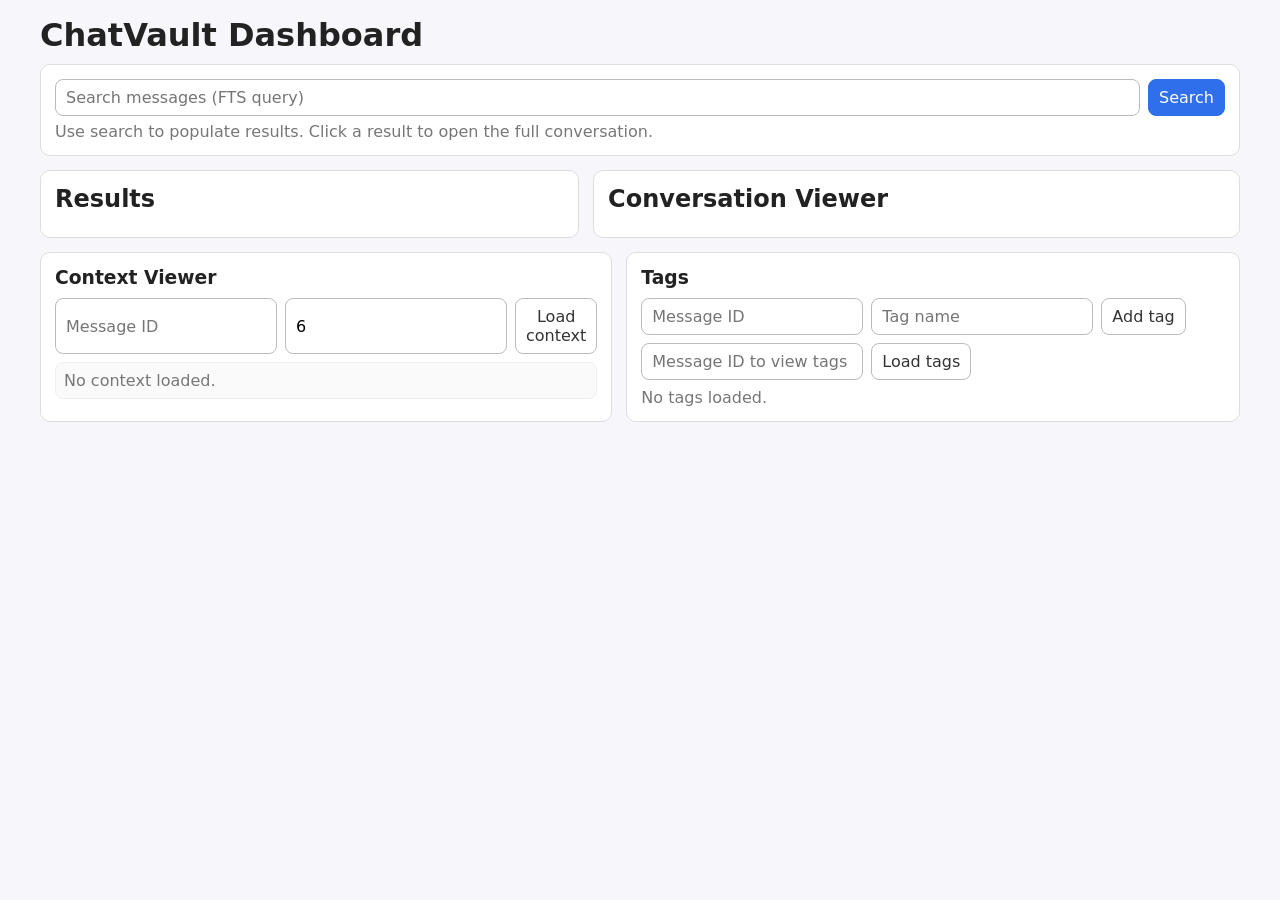
==== templates/index.html @ cbbc04cb "Build minimal FastAPI dashboard with search, viewer, context, and tags" ====
<!doctype html>
<html lang="en">
<head>
  <meta charset="utf-8" />
  <meta name="viewport" content="width=device-width, initial-scale=1" />
  <title>ChatVault Dashboard</title>
  <style>
    :root { font-family: Inter, system-ui, Arial, sans-serif; }
    body { margin: 0; background: #f7f7fb; color: #222; }
    .wrap { max-width: 1200px; margin: 0 auto; padding: 16px; }
    .card { background: white; border: 1px solid #ddd; border-radius: 10px; padding: 14px; }
    .grid { display: grid; grid-template-columns: 1fr 1.2fr; gap: 14px; }
    .search-row { display: flex; gap: 8px; }
    input, button { font: inherit; padding: 8px 10px; border-radius: 8px; border: 1px solid #bbb; }
    button { background: #2f6feb; color: #fff; border-color: #2f6feb; cursor: pointer; }
    button.secondary { background: #fff; color: #333; border-color: #bbb; }
    ul { list-style: none; padding: 0; margin: 10px 0 0; }
    li { border: 1px solid #ececec; border-radius: 8px; padding: 10px; margin-bottom: 8px; }
    .meta { color: #666; font-size: 12px; }
    .msg { margin-top: 6px; white-space: pre-wrap; }
    .row { display: flex; justify-content: space-between; gap: 10px; align-items: center; }
    .pill { display: inline-block; padding: 2px 8px; border: 1px solid #ccc; border-radius: 999px; font-size: 12px; margin-right: 5px; }
    .muted { color: #777; }
    h1, h2, h3 { margin: 0 0 10px; }
    .context-box { max-height: 280px; overflow: auto; border: 1px solid #eee; border-radius: 8px; padding: 8px; background: #fafafa; }
    .target { background: #fff4cb; }
    @media (max-width: 900px) { .grid { grid-template-columns: 1fr; } }
  </style>
</head>
<body>
  <div class="wrap">
    <h1>ChatVault Dashboard</h1>
    <div class="card" style="margin-bottom:14px;">
      <div class="search-row">
        <input id="q" style="flex:1" placeholder="Search messages (FTS query)" />
        <button id="searchBtn">Search</button>
      </div>
      <div class="muted" style="margin-top:6px;">Use search to populate results. Click a result to open the full conversation.</div>
    </div>

    <div class="grid">
      <div class="card">
        <h2>Results</h2>
        <ul id="results"></ul>
      </div>

      <div class="card">
        <h2 id="convTitle">Conversation Viewer</h2>
        <div id="convMeta" class="meta"></div>
        <ul id="messages"></ul>
      </div>
    </div>

    <div class="grid" style="margin-top:14px;">
      <div class="card">
        <h3>Context Viewer</h3>
        <div class="search-row" style="margin-bottom:8px;">
          <input id="contextMessageId" placeholder="Message ID" />
          <input id="contextWindow" placeholder="Window" value="6" />
          <button id="loadContextBtn" class="secondary">Load context</button>
        </div>
        <div id="context" class="context-box muted">No context loaded.</div>
      </div>

      <div class="card">
        <h3>Tags</h3>
        <div class="search-row" style="margin-bottom:8px;">
          <input id="tagMessageId" placeholder="Message ID" />
          <input id="tagName" placeholder="Tag name" />
          <button id="addTagBtn" class="secondary">Add tag</button>
        </div>
        <div class="search-row" style="margin-bottom:8px;">
          <input id="tagListMessageId" placeholder="Message ID to view tags" />
          <button id="loadTagsBtn" class="secondary">Load tags</button>
        </div>
        <div id="tagOut" class="muted">No tags loaded.</div>
      </div>
    </div>
  </div>

<script>
const els = {
  q: document.getElementById('q'),
  searchBtn: document.getElementById('searchBtn'),
  results: document.getElementById('results'),
  convTitle: document.getElementById('convTitle'),
  convMeta: document.getElementById('convMeta'),
  messages: document.getElementById('messages'),
  contextMessageId: document.getElementById('contextMessageId'),
  contextWindow: document.getElementById('contextWindow'),
  loadContextBtn: document.getElementById('loadContextBtn'),
  context: document.getElementById('context'),
  tagMessageId: document.getElementById('tagMessageId'),
  tagName: document.getElementById('tagName'),
  addTagBtn: document.getElementById('addTagBtn'),
  tagListMessageId: document.getElementById('tagListMessageId'),
  loadTagsBtn: document.getElementById('loadTagsBtn'),
  tagOut: document.getElementById('tagOut'),
};

async function jget(url) {
  const r = await fetch(url);
  if (!r.ok) throw new Error(await r.text());
  return r.json();
}

async function jpost(url, body) {
  const r = await fetch(url, { method: 'POST', headers: {'content-type':'application/json'}, body: JSON.stringify(body) });
  if (!r.ok) throw new Error(await r.text());
  return r.json();
}

function messageLi(m) {
  const li = document.createElement('li');
  li.innerHTML = `<div class="row"><strong>#${m.id} ${m.role}</strong><button class="secondary" data-mid="${m.id}">Context</button></div>
                  <div class="meta">${m.created_at || ''}</div>
                  <div class="msg"></div>`;
  li.querySelector('.msg').textContent = m.content;
  li.querySelector('button').addEventListener('click', () => {
    els.contextMessageId.value = m.id;
    loadContext();
  });
  return li;
}

async function search() {
  const q = els.q.value.trim();
  els.results.innerHTML = '';
  if (!q) return;
  const rows = await jget(`/api/search?q=${encodeURIComponent(q)}`);
  if (!rows.length) {
    els.results.innerHTML = '<li class="muted">No results.</li>';
    return;
  }
  for (const r of rows) {
    const li = document.createElement('li');
    li.innerHTML = `<div class="row"><strong>#${r.message_id}</strong><button class="secondary">Open conversation ${r.conversation_id}</button></div>
                    <div class="meta">${r.role} · ${r.conversation_title || '(untitled)'}</div>
                    <div class="msg"></div>`;
    li.querySelector('.msg').textContent = r.snippet || '';
    li.querySelector('button').addEventListener('click', () => loadConversation(r.conversation_id));
    els.results.appendChild(li);
  }
}

async function loadConversation(conversationId) {
  const data = await jget(`/api/conversations/${conversationId}`);
  els.convTitle.textContent = `Conversation Viewer — #${data.id} ${data.title || '(untitled)'}`;
  els.convMeta.textContent = `provider=${data.provider} · messages=${data.messages.length}`;
  els.messages.innerHTML = '';
  for (const m of data.messages) {
    els.messages.appendChild(messageLi(m));
  }
}

async function loadContext() {
  const mid = Number(els.contextMessageId.value || 0);
  const window = Number(els.contextWindow.value || 6);
  if (!mid) return;
  const data = await jget(`/api/messages/${mid}/context?window=${window}`);
  const box = document.createElement('div');
  for (const item of data.items) {
    const row = document.createElement('div');
    row.className = item.is_target ? 'target' : '';
    row.style.padding = '6px';
    row.style.borderRadius = '6px';
    row.style.marginBottom = '4px';
    row.innerHTML = `<div class="meta">#${item.id} ${item.role} · ${item.created_at || ''}</div><div class="msg"></div>`;
    row.querySelector('.msg').textContent = item.content;
    box.appendChild(row);
  }
  els.context.innerHTML = '';
  els.context.appendChild(box);
}

async function addTag() {
  const mid = Number(els.tagMessageId.value || 0);
  const tag = els.tagName.value.trim();
  if (!mid || !tag) return;
  const data = await jpost(`/api/messages/${mid}/tags`, { tag });
  els.tagOut.innerHTML = data.tags.map(t => `<span class="pill">${t}</span>`).join(' ');
}

async function loadTags() {
  const mid = Number(els.tagListMessageId.value || 0);
  if (!mid) return;
  const data = await jget(`/api/messages/${mid}/tags`);
  els.tagOut.innerHTML = data.tags.length ? data.tags.map(t => `<span class="pill">${t}</span>`).join(' ') : '<span class="muted">No tags</span>';
}

els.searchBtn.addEventListener('click', search);
els.q.addEventListener('keydown', (e) => { if (e.key === 'Enter') search(); });
els.loadContextBtn.addEventListener('click', loadContext);
els.addTagBtn.addEventListener('click', addTag);
els.loadTagsBtn.addEventListener('click', loadTags);
</script>
</body>
</html>
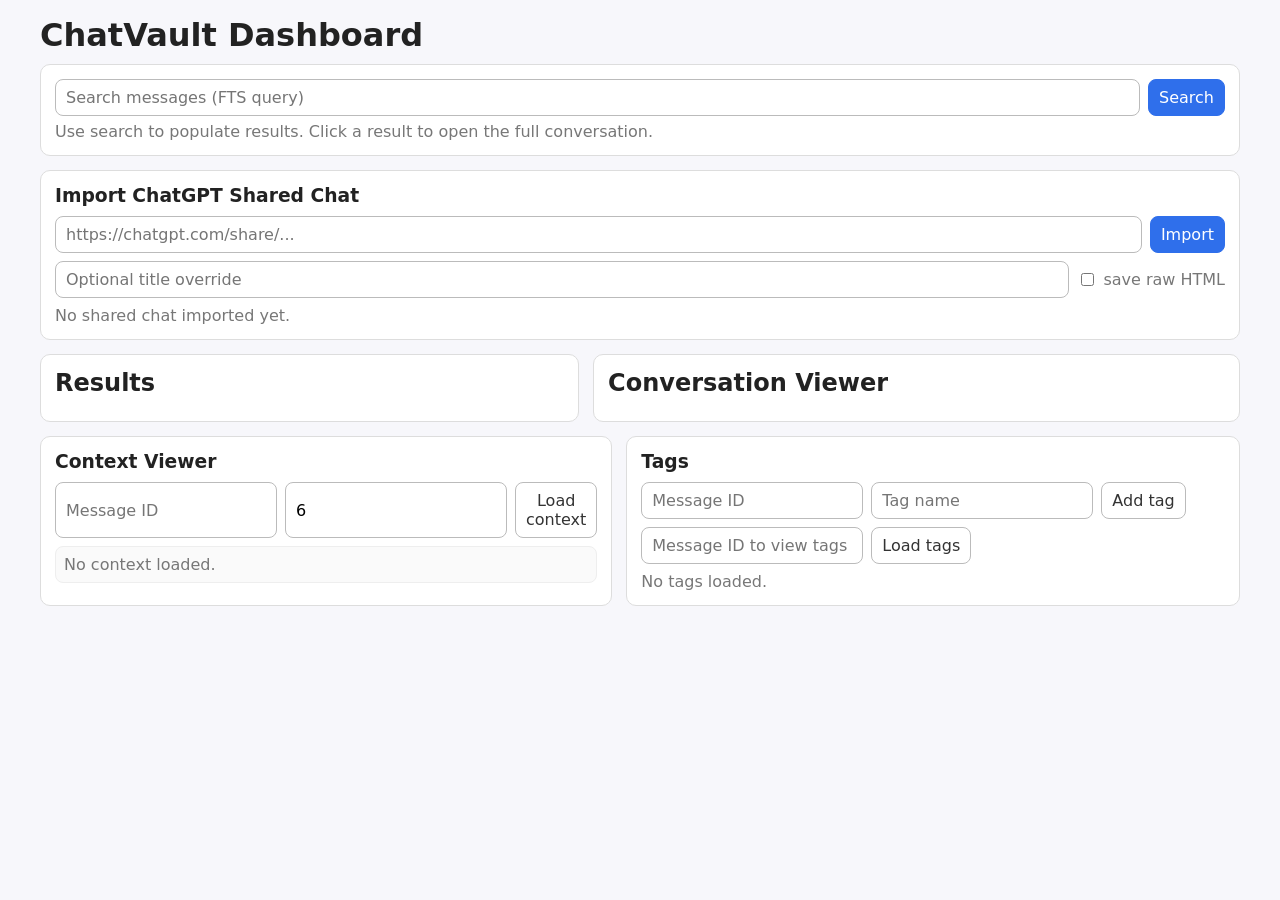
==== commit 42829a0e: "Add ChatGPT shared-link importer for CLI and dashboard" ====
--- a/templates/index.html
+++ b/templates/index.html
@@ -38,6 +38,19 @@
       <div class="muted" style="margin-top:6px;">Use search to populate results. Click a result to open the full conversation.</div>
     </div>
 
+    <div class="card" style="margin-bottom:14px;">
+      <h3>Import ChatGPT Shared Chat</h3>
+      <div class="search-row">
+        <input id="sharedUrl" style="flex:1" placeholder="https://chatgpt.com/share/..." />
+        <button id="importSharedBtn">Import</button>
+      </div>
+      <div class="search-row" style="margin-top:8px;">
+        <input id="sharedTitle" style="flex:1" placeholder="Optional title override" />
+        <label class="muted" style="display:flex;align-items:center;gap:6px;"><input id="sharedSaveHtml" type="checkbox" /> save raw HTML</label>
+      </div>
+      <div id="sharedImportOut" class="muted" style="margin-top:8px;">No shared chat imported yet.</div>
+    </div>
+
     <div class="grid">
       <div class="card">
         <h2>Results</h2>
@@ -81,6 +94,11 @@
 <script>
 const els = {
   q: document.getElementById('q'),
+  sharedUrl: document.getElementById('sharedUrl'),
+  sharedTitle: document.getElementById('sharedTitle'),
+  sharedSaveHtml: document.getElementById('sharedSaveHtml'),
+  importSharedBtn: document.getElementById('importSharedBtn'),
+  sharedImportOut: document.getElementById('sharedImportOut'),
   searchBtn: document.getElementById('searchBtn'),
   results: document.getElementById('results'),
   convTitle: document.getElementById('convTitle'),
@@ -188,11 +206,35 @@
   els.tagOut.innerHTML = data.tags.length ? data.tags.map(t => `<span class="pill">${t}</span>`).join(' ') : '<span class="muted">No tags</span>';
 }
 
+async function importSharedChat() {
+  const url = els.sharedUrl.value.trim();
+  if (!url) return;
+  const payload = {
+    url,
+    title: els.sharedTitle.value.trim() || null,
+    save_raw_html: Boolean(els.sharedSaveHtml.checked),
+  };
+  try {
+    const data = await jpost('/api/import/shared-chat', payload);
+    if (data.duplicate) {
+      els.sharedImportOut.innerHTML = `Already imported as conversation <strong>#${data.conversation_id}</strong>.`;
+      await loadConversation(data.conversation_id);
+      return;
+    }
+    els.sharedImportOut.innerHTML = `Imported conversation <strong>#${data.conversation_id}</strong> with ${data.messages} messages.`;
+    await loadConversation(data.conversation_id);
+  } catch (err) {
+    els.sharedImportOut.textContent = `Import failed: ${err.message}`;
+  }
+}
+
 els.searchBtn.addEventListener('click', search);
 els.q.addEventListener('keydown', (e) => { if (e.key === 'Enter') search(); });
 els.loadContextBtn.addEventListener('click', loadContext);
 els.addTagBtn.addEventListener('click', addTag);
 els.loadTagsBtn.addEventListener('click', loadTags);
+els.importSharedBtn.addEventListener('click', importSharedChat);
+els.sharedUrl.addEventListener('keydown', (e) => { if (e.key === 'Enter') importSharedChat(); });
 </script>
 </body>
 </html>
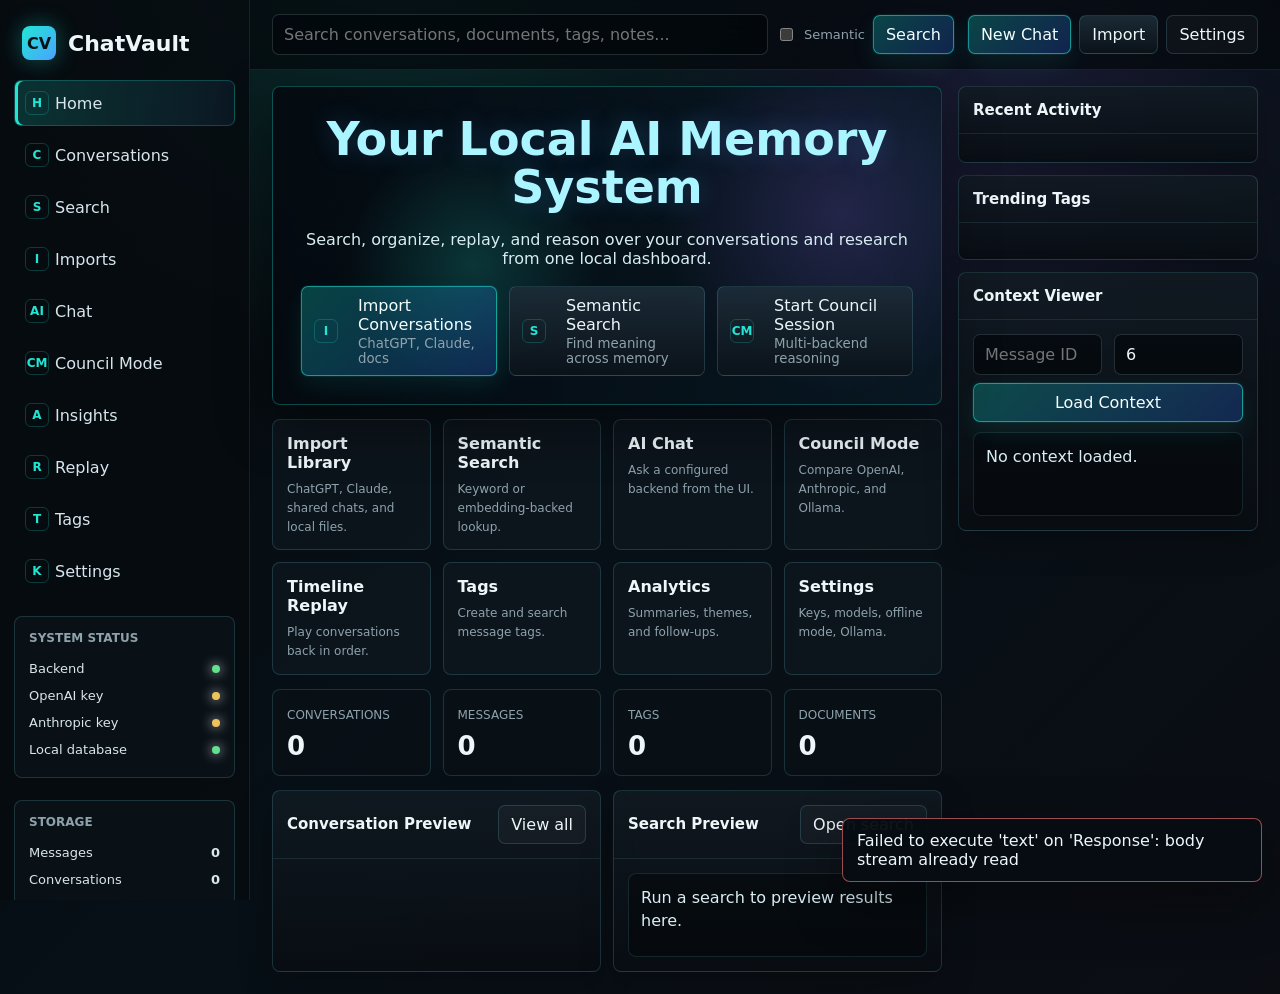
==== commit 9b57b319: "Add full dashboard UI and one-click startup" ====
--- a/templates/index.html
+++ b/templates/index.html
@@ -3,238 +3,334 @@
 <head>
   <meta charset="utf-8" />
   <meta name="viewport" content="width=device-width, initial-scale=1" />
-  <title>ChatVault Dashboard</title>
-  <style>
-    :root { font-family: Inter, system-ui, Arial, sans-serif; }
-    body { margin: 0; background: #f7f7fb; color: #222; }
-    .wrap { max-width: 1200px; margin: 0 auto; padding: 16px; }
-    .card { background: white; border: 1px solid #ddd; border-radius: 10px; padding: 14px; }
-    .grid { display: grid; grid-template-columns: 1fr 1.2fr; gap: 14px; }
-    .search-row { display: flex; gap: 8px; }
-    input, button { font: inherit; padding: 8px 10px; border-radius: 8px; border: 1px solid #bbb; }
-    button { background: #2f6feb; color: #fff; border-color: #2f6feb; cursor: pointer; }
-    button.secondary { background: #fff; color: #333; border-color: #bbb; }
-    ul { list-style: none; padding: 0; margin: 10px 0 0; }
-    li { border: 1px solid #ececec; border-radius: 8px; padding: 10px; margin-bottom: 8px; }
-    .meta { color: #666; font-size: 12px; }
-    .msg { margin-top: 6px; white-space: pre-wrap; }
-    .row { display: flex; justify-content: space-between; gap: 10px; align-items: center; }
-    .pill { display: inline-block; padding: 2px 8px; border: 1px solid #ccc; border-radius: 999px; font-size: 12px; margin-right: 5px; }
-    .muted { color: #777; }
-    h1, h2, h3 { margin: 0 0 10px; }
-    .context-box { max-height: 280px; overflow: auto; border: 1px solid #eee; border-radius: 8px; padding: 8px; background: #fafafa; }
-    .target { background: #fff4cb; }
-    @media (max-width: 900px) { .grid { grid-template-columns: 1fr; } }
-  </style>
+  <title>ChatVault</title>
+  <link rel="stylesheet" href="/static/dashboard.css" />
 </head>
 <body>
-  <div class="wrap">
-    <h1>ChatVault Dashboard</h1>
-    <div class="card" style="margin-bottom:14px;">
-      <div class="search-row">
-        <input id="q" style="flex:1" placeholder="Search messages (FTS query)" />
-        <button id="searchBtn">Search</button>
+  <div class="app-shell">
+    <aside class="sidebar">
+      <div class="brand">
+        <div class="brand-mark">CV</div>
+        <strong>ChatVault</strong>
       </div>
-      <div class="muted" style="margin-top:6px;">Use search to populate results. Click a result to open the full conversation.</div>
-    </div>
-
-    <div class="card" style="margin-bottom:14px;">
-      <h3>Import ChatGPT Shared Chat</h3>
-      <div class="search-row">
-        <input id="sharedUrl" style="flex:1" placeholder="https://chatgpt.com/share/..." />
-        <button id="importSharedBtn">Import</button>
+      <nav class="nav" aria-label="Primary">
+        <button class="active" data-view-target="home"><span class="nav-icon">H</span><span>Home</span></button>
+        <button data-view-target="conversations"><span class="nav-icon">C</span><span>Conversations</span></button>
+        <button data-view-target="search"><span class="nav-icon">S</span><span>Search</span></button>
+        <button data-view-target="imports"><span class="nav-icon">I</span><span>Imports</span></button>
+        <button data-view-target="chat"><span class="nav-icon">AI</span><span>Chat</span></button>
+        <button data-view-target="council"><span class="nav-icon">CM</span><span>Council Mode</span></button>
+        <button data-view-target="insights"><span class="nav-icon">A</span><span>Insights</span></button>
+        <button data-view-target="replay"><span class="nav-icon">R</span><span>Replay</span></button>
+        <button data-view-target="tags"><span class="nav-icon">T</span><span>Tags</span></button>
+        <button data-view-target="settings"><span class="nav-icon">K</span><span>Settings</span></button>
+      </nav>
+
+      <div class="status-card">
+        <h3>System Status</h3>
+        <div class="status-row"><span id="statusBackend">Backend</span><span class="dot" id="backendDot"></span></div>
+        <div class="status-row"><span id="statusOpenAI">OpenAI key</span><span class="dot warn" id="openaiDot"></span></div>
+        <div class="status-row"><span id="statusAnthropic">Anthropic key</span><span class="dot warn" id="anthropicDot"></span></div>
+        <div class="status-row"><span>Local database</span><span class="dot"></span></div>
       </div>
-      <div class="search-row" style="margin-top:8px;">
-        <input id="sharedTitle" style="flex:1" placeholder="Optional title override" />
-        <label class="muted" style="display:flex;align-items:center;gap:6px;"><input id="sharedSaveHtml" type="checkbox" /> save raw HTML</label>
+
+      <div class="status-card">
+        <h3>Storage</h3>
+        <div class="status-row"><span>Messages</span><strong id="sideMessages">0</strong></div>
+        <div class="status-row"><span>Conversations</span><strong id="sideConversations">0</strong></div>
+        <div class="status-row"><span>Documents</span><strong id="sideDocuments">0</strong></div>
       </div>
-      <div id="sharedImportOut" class="muted" style="margin-top:8px;">No shared chat imported yet.</div>
-    </div>
-
-    <div class="grid">
-      <div class="card">
-        <h2>Results</h2>
-        <ul id="results"></ul>
-      </div>
-
-      <div class="card">
-        <h2 id="convTitle">Conversation Viewer</h2>
-        <div id="convMeta" class="meta"></div>
-        <ul id="messages"></ul>
-      </div>
-    </div>
-
-    <div class="grid" style="margin-top:14px;">
-      <div class="card">
-        <h3>Context Viewer</h3>
-        <div class="search-row" style="margin-bottom:8px;">
-          <input id="contextMessageId" placeholder="Message ID" />
-          <input id="contextWindow" placeholder="Window" value="6" />
-          <button id="loadContextBtn" class="secondary">Load context</button>
+    </aside>
+
+    <main class="main">
+      <header class="topbar">
+        <div class="searchbar">
+          <input id="globalSearch" placeholder="Search conversations, documents, tags, notes..." />
+          <label class="check-row"><input id="globalSemantic" type="checkbox" /> Semantic</label>
+          <button id="globalSearchBtn" class="primary">Search</button>
         </div>
-        <div id="context" class="context-box muted">No context loaded.</div>
-      </div>
-
-      <div class="card">
-        <h3>Tags</h3>
-        <div class="search-row" style="margin-bottom:8px;">
-          <input id="tagMessageId" placeholder="Message ID" />
-          <input id="tagName" placeholder="Tag name" />
-          <button id="addTagBtn" class="secondary">Add tag</button>
+        <div class="top-actions">
+          <button id="newChatTop" class="primary">New Chat</button>
+          <button data-view-target="imports">Import</button>
+          <button data-view-target="settings" class="ghost">Settings</button>
         </div>
-        <div class="search-row" style="margin-bottom:8px;">
-          <input id="tagListMessageId" placeholder="Message ID to view tags" />
-          <button id="loadTagsBtn" class="secondary">Load tags</button>
+      </header>
+
+      <section class="content">
+        <div class="workbench">
+          <section id="view-home" class="view active">
+            <div class="hero">
+              <div class="hero-inner">
+                <h1>Your Local AI Memory System</h1>
+                <p>Search, organize, replay, and reason over your conversations and research from one local dashboard.</p>
+                <div class="hero-actions">
+                  <button class="primary" data-view-target="imports"><span class="nav-icon">I</span><span>Import Conversations<small>ChatGPT, Claude, docs</small></span></button>
+                  <button data-view-target="search"><span class="nav-icon">S</span><span>Semantic Search<small>Find meaning across memory</small></span></button>
+                  <button data-view-target="council"><span class="nav-icon">CM</span><span>Start Council Session<small>Multi-backend reasoning</small></span></button>
+                </div>
+              </div>
+            </div>
+
+            <div class="feature-grid">
+              <div class="feature-card" data-view-target="imports"><strong>Import Library</strong><span>ChatGPT, Claude, shared chats, and local files.</span></div>
+              <div class="feature-card" data-view-target="search"><strong>Semantic Search</strong><span>Keyword or embedding-backed lookup.</span></div>
+              <div class="feature-card" data-view-target="chat"><strong>AI Chat</strong><span>Ask a configured backend from the UI.</span></div>
+              <div class="feature-card" data-view-target="council"><strong>Council Mode</strong><span>Compare OpenAI, Anthropic, and Ollama.</span></div>
+              <div class="feature-card" data-view-target="replay"><strong>Timeline Replay</strong><span>Play conversations back in order.</span></div>
+              <div class="feature-card" data-view-target="tags"><strong>Tags</strong><span>Create and search message tags.</span></div>
+              <div class="feature-card" data-view-target="insights"><strong>Analytics</strong><span>Summaries, themes, and follow-ups.</span></div>
+              <div class="feature-card" data-view-target="settings"><strong>Settings</strong><span>Keys, models, offline mode, Ollama.</span></div>
+            </div>
+
+            <div class="metric-grid">
+              <div class="metric"><span>Conversations</span><strong id="metricConversations">0</strong></div>
+              <div class="metric"><span>Messages</span><strong id="metricMessages">0</strong></div>
+              <div class="metric"><span>Tags</span><strong id="metricTags">0</strong></div>
+              <div class="metric"><span>Documents</span><strong id="metricDocuments">0</strong></div>
+            </div>
+
+            <div class="panel-grid">
+              <article class="panel">
+                <div class="panel-header"><h2>Conversation Preview</h2><button data-view-target="conversations" class="ghost">View all</button></div>
+                <div class="panel-body"><div id="homeConversations" class="list"></div></div>
+              </article>
+              <article class="panel">
+                <div class="panel-header"><h2>Search Preview</h2><button data-view-target="search" class="ghost">Open search</button></div>
+                <div class="panel-body"><div id="homeSearchPreview" class="output muted">Run a search to preview results here.</div></div>
+              </article>
+            </div>
+          </section>
+
+          <section id="view-conversations" class="view">
+            <div class="panel-grid">
+              <article class="panel">
+                <div class="panel-header"><h2>Conversations</h2><button id="refreshConversations" class="ghost">Refresh</button></div>
+                <div class="panel-body"><div id="conversationList" class="list"></div></div>
+              </article>
+              <article class="panel">
+                <div class="panel-header"><h2 id="conversationTitle">Conversation Viewer</h2><span id="conversationMeta" class="muted mini"></span></div>
+                <div class="panel-body"><div id="conversationMessages" class="conversation-view muted">Select a conversation.</div></div>
+              </article>
+            </div>
+          </section>
+
+          <section id="view-search" class="view">
+            <article class="panel">
+              <div class="panel-header"><h2>Search</h2><span class="muted mini">Keyword and semantic modes</span></div>
+              <div class="panel-body">
+                <div class="form-grid three">
+                  <input id="searchQuery" placeholder="Search query" />
+                  <select id="searchMode"><option value="keyword">Keyword</option><option value="semantic">Semantic</option></select>
+                  <button id="searchBtn" class="primary">Search</button>
+                </div>
+                <div id="searchResults" class="list" style="margin-top:12px;"></div>
+              </div>
+            </article>
+          </section>
+
+          <section id="view-imports" class="view">
+            <div class="panel-grid">
+              <article class="panel">
+                <div class="panel-header"><h2>Upload Import</h2></div>
+                <div class="panel-body">
+                  <div class="form-grid">
+                    <div class="field"><label>Import type</label><select id="uploadSource"><option value="chatgpt">ChatGPT JSON</option><option value="chatgpt_html">ChatGPT HTML</option><option value="claude">Claude JSON</option><option value="documents">Research document</option></select></div>
+                    <div class="field"><label>File</label><input id="uploadFile" type="file" /></div>
+                    <div class="field"><label>Chunk size</label><input id="uploadChunkSize" type="number" min="40" value="260" /></div>
+                    <div class="field"><label>Chunk overlap</label><input id="uploadChunkOverlap" type="number" min="0" value="40" /></div>
+                  </div>
+                  <div class="action-row" style="margin-top:12px;">
+                    <label class="check-row"><input id="uploadNoEmbeddings" type="checkbox" /> Skip embeddings</label>
+                    <button id="uploadImportBtn" class="primary">Import Upload</button>
+                  </div>
+                  <div id="uploadImportOut" class="output muted" style="margin-top:12px;">No upload imported yet.</div>
+                </div>
+              </article>
+
+              <article class="panel">
+                <div class="panel-header"><h2>Path Import</h2></div>
+                <div class="panel-body">
+                  <div class="form-grid">
+                    <div class="field"><label>Import type</label><select id="pathSource"><option value="documents">Research documents</option><option value="chatgpt">ChatGPT JSON</option><option value="chatgpt_html">ChatGPT HTML</option><option value="claude">Claude JSON</option></select></div>
+                    <div class="field"><label>Local file or folder path</label><input id="pathImportValue" placeholder="C:\Users\you\Documents\research" /></div>
+                  </div>
+                  <div class="action-row" style="margin-top:12px;">
+                    <label class="check-row"><input id="pathRecursive" type="checkbox" checked /> Recursive</label>
+                    <label class="check-row"><input id="pathNoEmbeddings" type="checkbox" /> Skip embeddings</label>
+                    <button id="pathImportBtn" class="primary">Import Path</button>
+                  </div>
+                  <div id="pathImportOut" class="output muted" style="margin-top:12px;">No path imported yet.</div>
+                </div>
+              </article>
+            </div>
+
+            <article class="panel">
+              <div class="panel-header"><h2>Import ChatGPT Shared Chat</h2></div>
+              <div class="panel-body">
+                <div class="form-grid">
+                  <input id="sharedUrl" placeholder="https://chatgpt.com/share/..." />
+                  <input id="sharedTitle" placeholder="Optional title override" />
+                </div>
+                <div class="action-row" style="margin-top:12px;">
+                  <label class="check-row"><input id="sharedSaveHtml" type="checkbox" /> Save raw HTML</label>
+                  <label class="check-row"><input id="sharedNoEmbeddings" type="checkbox" /> Skip embeddings</label>
+                  <button id="importSharedBtn" class="primary">Import Shared Chat</button>
+                </div>
+                <div id="sharedImportOut" class="output muted" style="margin-top:12px;">No shared chat imported yet.</div>
+              </div>
+            </article>
+          </section>
+
+          <section id="view-chat" class="view">
+            <article class="panel">
+              <div class="panel-header"><h2>AI Chat</h2><button id="newChatBtn" class="primary">New Chat</button></div>
+              <div class="panel-body">
+                <div class="form-grid three">
+                  <input id="chatTitle" placeholder="Conversation title" value="New chat" />
+                  <select id="chatBackend"><option value="">Default backend</option><option value="openai">OpenAI</option><option value="anthropic">Anthropic</option><option value="ollama">Ollama</option></select>
+                  <input id="chatModel" placeholder="Optional model override" />
+                </div>
+                <div id="chatLog" class="chat-log output muted" style="margin-top:12px;">Create a chat or select an API-backed conversation.</div>
+                <div class="chat-compose">
+                  <textarea id="chatMessage" placeholder="Message ChatVault..."></textarea>
+                  <button id="sendChatBtn" class="primary">Send</button>
+                </div>
+              </div>
+            </article>
+          </section>
+
+          <section id="view-council" class="view">
+            <article class="panel">
+              <div class="panel-header"><h2>Council Mode</h2><span class="muted mini">OpenAI, Anthropic, Ollama, synthesis</span></div>
+              <div class="panel-body">
+                <textarea id="councilQuestion" placeholder="Question for the council"></textarea>
+                <div class="action-row" style="margin-top:12px;"><button id="runCouncilBtn" class="primary">Run Council</button></div>
+                <div id="councilOut" class="output muted" style="margin-top:12px;">No council session yet.</div>
+              </div>
+            </article>
+          </section>
+
+          <section id="view-insights" class="view">
+            <div class="panel-grid">
+              <article class="panel">
+                <div class="panel-header"><h2>Summarize</h2></div>
+                <div class="panel-body">
+                  <div class="form-grid three">
+                    <select id="summaryRange"><option value="last_7_days">Last 7 days</option><option value="last_30_days" selected>Last 30 days</option><option value="last_90_days">Last 90 days</option></select>
+                    <label class="check-row"><input id="summaryUseLlm" type="checkbox" /> Use LLM</label>
+                    <button id="summaryBtn" class="primary">Summarize</button>
+                  </div>
+                  <div id="summaryOut" class="output muted" style="margin-top:12px;">No summary generated yet.</div>
+                </div>
+              </article>
+              <article class="panel">
+                <div class="panel-header"><h2>Recommendations</h2></div>
+                <div class="panel-body">
+                  <div class="action-row">
+                    <label class="check-row"><input id="recommendUseLlm" type="checkbox" /> Use LLM</label>
+                    <button id="recommendBtn" class="primary">Recommend</button>
+                  </div>
+                  <div id="recommendOut" class="output muted" style="margin-top:12px;">No recommendations generated yet.</div>
+                </div>
+              </article>
+            </div>
+          </section>
+
+          <section id="view-replay" class="view">
+            <article class="panel">
+              <div class="panel-header"><h2>Timeline Replay</h2></div>
+              <div class="panel-body">
+                <div class="form-grid three">
+                  <input id="replayConversationId" placeholder="Conversation ID" />
+                  <select id="replaySpeed"><option value="1">1x</option><option value="2">2x</option><option value="4">4x</option><option value="10">10x</option></select>
+                  <button id="loadReplayBtn" class="primary">Load Replay</button>
+                </div>
+                <div class="action-row" style="margin-top:12px;"><button id="playReplayBtn">Play</button><button id="stopReplayBtn" class="ghost">Stop</button></div>
+                <div id="replayOut" class="conversation-view output muted" style="margin-top:12px;">No replay loaded.</div>
+              </div>
+            </article>
+          </section>
+
+          <section id="view-tags" class="view">
+            <div class="panel-grid">
+              <article class="panel">
+                <div class="panel-header"><h2>Add Tag</h2></div>
+                <div class="panel-body">
+                  <div class="form-grid three">
+                    <input id="tagMessageId" placeholder="Message ID" />
+                    <input id="tagName" placeholder="Tag name" />
+                    <button id="addTagBtn" class="primary">Add Tag</button>
+                  </div>
+                  <div id="tagOut" class="output muted" style="margin-top:12px;">No tags loaded.</div>
+                </div>
+              </article>
+              <article class="panel">
+                <div class="panel-header"><h2>Search Tags</h2></div>
+                <div class="panel-body">
+                  <div class="form-grid">
+                    <input id="tagSearchName" placeholder="Tag name" />
+                    <button id="searchTagBtn" class="primary">Search Tag</button>
+                  </div>
+                  <div id="tagSearchOut" class="list" style="margin-top:12px;"></div>
+                </div>
+              </article>
+            </div>
+          </section>
+
+          <section id="view-settings" class="view">
+            <article class="panel">
+              <div class="panel-header"><h2>Settings</h2><span id="settingsPath" class="muted mini"></span></div>
+              <div class="panel-body">
+                <div class="form-grid three">
+                  <div class="field"><label>Default backend</label><select id="settingsBackend"><option value="openai">OpenAI</option><option value="anthropic">Anthropic</option><option value="ollama">Ollama</option></select></div>
+                  <label class="check-row"><input id="settingsOffline" type="checkbox" /> Offline mode</label>
+                  <div class="field"><label>Embeddings model</label><input id="settingsEmbeddingsModel" /></div>
+                </div>
+                <div class="panel-grid three" style="margin-top:12px;">
+                  <div class="field"><label id="openaiKeyLabel">OpenAI API key</label><input id="settingsOpenAIKey" type="password" placeholder="Leave blank to keep saved key" /></div>
+                  <div class="field"><label>OpenAI model</label><input id="settingsOpenAIModel" /></div>
+                  <label class="check-row"><input id="settingsClearOpenAI" type="checkbox" /> Clear OpenAI key</label>
+                  <div class="field"><label id="anthropicKeyLabel">Anthropic API key</label><input id="settingsAnthropicKey" type="password" placeholder="Leave blank to keep saved key" /></div>
+                  <div class="field"><label>Anthropic model</label><input id="settingsAnthropicModel" /></div>
+                  <label class="check-row"><input id="settingsClearAnthropic" type="checkbox" /> Clear Anthropic key</label>
+                  <div class="field"><label>Ollama host</label><input id="settingsOllamaHost" /></div>
+                  <div class="field"><label>Ollama model</label><input id="settingsOllamaModel" /></div>
+                  <button id="saveSettingsBtn" class="primary">Save Settings</button>
+                </div>
+                <div id="settingsOut" class="output muted" style="margin-top:12px;">Settings load automatically.</div>
+              </div>
+            </article>
+          </section>
         </div>
-        <div id="tagOut" class="muted">No tags loaded.</div>
-      </div>
-    </div>
+
+        <aside class="right-rail">
+          <article class="panel">
+            <div class="panel-header"><h3>Recent Activity</h3></div>
+            <div class="panel-body"><div id="recentActivity" class="list"></div></div>
+          </article>
+          <article class="panel">
+            <div class="panel-header"><h3>Trending Tags</h3></div>
+            <div class="panel-body"><div id="tagCloud" class="badge-row"></div></div>
+          </article>
+          <article class="panel">
+            <div class="panel-header"><h3>Context Viewer</h3></div>
+            <div class="panel-body">
+              <div class="form-grid">
+                <input id="contextMessageId" placeholder="Message ID" />
+                <input id="contextWindow" type="number" value="6" min="1" />
+              </div>
+              <button id="loadContextBtn" class="primary" style="margin-top:8px;width:100%;">Load Context</button>
+              <div id="contextOut" class="output muted" style="margin-top:10px;">No context loaded.</div>
+            </div>
+          </article>
+        </aside>
+      </section>
+    </main>
   </div>
 
-<script>
-const els = {
-  q: document.getElementById('q'),
-  sharedUrl: document.getElementById('sharedUrl'),
-  sharedTitle: document.getElementById('sharedTitle'),
-  sharedSaveHtml: document.getElementById('sharedSaveHtml'),
-  importSharedBtn: document.getElementById('importSharedBtn'),
-  sharedImportOut: document.getElementById('sharedImportOut'),
-  searchBtn: document.getElementById('searchBtn'),
-  results: document.getElementById('results'),
-  convTitle: document.getElementById('convTitle'),
-  convMeta: document.getElementById('convMeta'),
-  messages: document.getElementById('messages'),
-  contextMessageId: document.getElementById('contextMessageId'),
-  contextWindow: document.getElementById('contextWindow'),
-  loadContextBtn: document.getElementById('loadContextBtn'),
-  context: document.getElementById('context'),
-  tagMessageId: document.getElementById('tagMessageId'),
-  tagName: document.getElementById('tagName'),
-  addTagBtn: document.getElementById('addTagBtn'),
-  tagListMessageId: document.getElementById('tagListMessageId'),
-  loadTagsBtn: document.getElementById('loadTagsBtn'),
-  tagOut: document.getElementById('tagOut'),
-};
-
-async function jget(url) {
-  const r = await fetch(url);
-  if (!r.ok) throw new Error(await r.text());
-  return r.json();
-}
-
-async function jpost(url, body) {
-  const r = await fetch(url, { method: 'POST', headers: {'content-type':'application/json'}, body: JSON.stringify(body) });
-  if (!r.ok) throw new Error(await r.text());
-  return r.json();
-}
-
-function messageLi(m) {
-  const li = document.createElement('li');
-  li.innerHTML = `<div class="row"><strong>#${m.id} ${m.role}</strong><button class="secondary" data-mid="${m.id}">Context</button></div>
-                  <div class="meta">${m.created_at || ''}</div>
-                  <div class="msg"></div>`;
-  li.querySelector('.msg').textContent = m.content;
-  li.querySelector('button').addEventListener('click', () => {
-    els.contextMessageId.value = m.id;
-    loadContext();
-  });
-  return li;
-}
-
-async function search() {
-  const q = els.q.value.trim();
-  els.results.innerHTML = '';
-  if (!q) return;
-  const rows = await jget(`/api/search?q=${encodeURIComponent(q)}`);
-  if (!rows.length) {
-    els.results.innerHTML = '<li class="muted">No results.</li>';
-    return;
-  }
-  for (const r of rows) {
-    const li = document.createElement('li');
-    li.innerHTML = `<div class="row"><strong>#${r.message_id}</strong><button class="secondary">Open conversation ${r.conversation_id}</button></div>
-                    <div class="meta">${r.role} · ${r.conversation_title || '(untitled)'}</div>
-                    <div class="msg"></div>`;
-    li.querySelector('.msg').textContent = r.snippet || '';
-    li.querySelector('button').addEventListener('click', () => loadConversation(r.conversation_id));
-    els.results.appendChild(li);
-  }
-}
-
-async function loadConversation(conversationId) {
-  const data = await jget(`/api/conversations/${conversationId}`);
-  els.convTitle.textContent = `Conversation Viewer — #${data.id} ${data.title || '(untitled)'}`;
-  els.convMeta.textContent = `provider=${data.provider} · messages=${data.messages.length}`;
-  els.messages.innerHTML = '';
-  for (const m of data.messages) {
-    els.messages.appendChild(messageLi(m));
-  }
-}
-
-async function loadContext() {
-  const mid = Number(els.contextMessageId.value || 0);
-  const window = Number(els.contextWindow.value || 6);
-  if (!mid) return;
-  const data = await jget(`/api/messages/${mid}/context?window=${window}`);
-  const box = document.createElement('div');
-  for (const item of data.items) {
-    const row = document.createElement('div');
-    row.className = item.is_target ? 'target' : '';
-    row.style.padding = '6px';
-    row.style.borderRadius = '6px';
-    row.style.marginBottom = '4px';
-    row.innerHTML = `<div class="meta">#${item.id} ${item.role} · ${item.created_at || ''}</div><div class="msg"></div>`;
-    row.querySelector('.msg').textContent = item.content;
-    box.appendChild(row);
-  }
-  els.context.innerHTML = '';
-  els.context.appendChild(box);
-}
-
-async function addTag() {
-  const mid = Number(els.tagMessageId.value || 0);
-  const tag = els.tagName.value.trim();
-  if (!mid || !tag) return;
-  const data = await jpost(`/api/messages/${mid}/tags`, { tag });
-  els.tagOut.innerHTML = data.tags.map(t => `<span class="pill">${t}</span>`).join(' ');
-}
-
-async function loadTags() {
-  const mid = Number(els.tagListMessageId.value || 0);
-  if (!mid) return;
-  const data = await jget(`/api/messages/${mid}/tags`);
-  els.tagOut.innerHTML = data.tags.length ? data.tags.map(t => `<span class="pill">${t}</span>`).join(' ') : '<span class="muted">No tags</span>';
-}
-
-async function importSharedChat() {
-  const url = els.sharedUrl.value.trim();
-  if (!url) return;
-  const payload = {
-    url,
-    title: els.sharedTitle.value.trim() || null,
-    save_raw_html: Boolean(els.sharedSaveHtml.checked),
-  };
-  try {
-    const data = await jpost('/api/import/shared-chat', payload);
-    if (data.duplicate) {
-      els.sharedImportOut.innerHTML = `Already imported as conversation <strong>#${data.conversation_id}</strong>.`;
-      await loadConversation(data.conversation_id);
-      return;
-    }
-    els.sharedImportOut.innerHTML = `Imported conversation <strong>#${data.conversation_id}</strong> with ${data.messages} messages.`;
-    await loadConversation(data.conversation_id);
-  } catch (err) {
-    els.sharedImportOut.textContent = `Import failed: ${err.message}`;
-  }
-}
-
-els.searchBtn.addEventListener('click', search);
-els.q.addEventListener('keydown', (e) => { if (e.key === 'Enter') search(); });
-els.loadContextBtn.addEventListener('click', loadContext);
-els.addTagBtn.addEventListener('click', addTag);
-els.loadTagsBtn.addEventListener('click', loadTags);
-els.importSharedBtn.addEventListener('click', importSharedChat);
-els.sharedUrl.addEventListener('keydown', (e) => { if (e.key === 'Enter') importSharedChat(); });
-</script>
+  <div id="toast" class="toast"></div>
+<script src="/static/dashboard.js"></script>
 </body>
 </html>
+
+
--- a/static/dashboard.css
+++ b/static/dashboard.css
@@ -0,0 +1,406 @@
+
+    :root {
+      color-scheme: dark;
+      --bg: #05070a;
+      --panel: #0d141a;
+      --panel-2: #111a22;
+      --panel-3: #14202a;
+      --line: rgba(134, 232, 255, 0.16);
+      --line-strong: rgba(36, 224, 218, 0.42);
+      --text: #edf7fa;
+      --muted: #8ea2ac;
+      --teal: #22e6d4;
+      --blue: #4aa3ff;
+      --violet: #9b6cff;
+      --amber: #f0c25b;
+      --green: #62e08d;
+      --red: #ff7777;
+      --shadow: 0 18px 55px rgba(0, 0, 0, 0.42);
+      font-family: Inter, ui-sans-serif, system-ui, -apple-system, BlinkMacSystemFont, "Segoe UI", Arial, sans-serif;
+    }
+
+    * { box-sizing: border-box; }
+    body {
+      margin: 0;
+      min-height: 100vh;
+      background:
+        radial-gradient(circle at 30% -10%, rgba(34, 230, 212, 0.18), transparent 34%),
+        radial-gradient(circle at 78% 12%, rgba(155, 108, 255, 0.13), transparent 28%),
+        linear-gradient(135deg, #05070a 0%, #071017 48%, #0b0d13 100%);
+      color: var(--text);
+      letter-spacing: 0;
+    }
+
+    button, input, select, textarea {
+      font: inherit;
+      letter-spacing: 0;
+    }
+
+    button {
+      border: 1px solid var(--line);
+      background: linear-gradient(180deg, rgba(28, 44, 56, 0.94), rgba(11, 19, 26, 0.96));
+      color: var(--text);
+      border-radius: 7px;
+      padding: 9px 12px;
+      cursor: pointer;
+      min-height: 38px;
+    }
+
+    button:hover { border-color: var(--line-strong); }
+    button.primary {
+      background: linear-gradient(135deg, rgba(15, 190, 178, 0.32), rgba(41, 99, 229, 0.28));
+      border-color: rgba(34, 230, 212, 0.55);
+      color: #f4ffff;
+      box-shadow: 0 0 0 1px rgba(34, 230, 212, 0.08), 0 10px 24px rgba(34, 230, 212, 0.09);
+    }
+    button.ghost { background: rgba(255, 255, 255, 0.03); }
+    button.danger { border-color: rgba(255, 119, 119, 0.45); color: #ffd9d9; }
+    button:disabled { cursor: not-allowed; opacity: 0.55; }
+
+    input, select, textarea {
+      width: 100%;
+      color: var(--text);
+      background: rgba(4, 8, 12, 0.72);
+      border: 1px solid rgba(144, 174, 188, 0.22);
+      border-radius: 7px;
+      padding: 10px 11px;
+      outline: none;
+    }
+    textarea { min-height: 118px; resize: vertical; line-height: 1.45; }
+    input:focus, select:focus, textarea:focus {
+      border-color: rgba(34, 230, 212, 0.62);
+      box-shadow: 0 0 0 3px rgba(34, 230, 212, 0.08);
+    }
+    input[type="checkbox"] { width: auto; }
+
+    .app-shell {
+      display: grid;
+      grid-template-columns: 250px minmax(0, 1fr);
+      min-height: 100vh;
+    }
+
+    .sidebar {
+      border-right: 1px solid rgba(116, 159, 177, 0.14);
+      background: rgba(7, 12, 17, 0.88);
+      padding: 18px 14px;
+      position: sticky;
+      top: 0;
+      height: 100vh;
+      overflow: auto;
+    }
+    .brand {
+      display: flex;
+      align-items: center;
+      gap: 12px;
+      padding: 8px 8px 20px;
+    }
+    .brand-mark {
+      width: 34px;
+      height: 34px;
+      border-radius: 8px;
+      display: grid;
+      place-items: center;
+      color: #031315;
+      font-weight: 900;
+      background: linear-gradient(135deg, var(--teal), var(--blue));
+      box-shadow: 0 0 22px rgba(34, 230, 212, 0.34);
+    }
+    .brand strong { font-size: 22px; }
+    .nav { display: grid; gap: 6px; }
+    .nav button {
+      display: grid;
+      grid-template-columns: 30px 1fr;
+      align-items: center;
+      text-align: left;
+      background: transparent;
+      border-color: transparent;
+      color: #d7e6ec;
+      padding: 10px;
+    }
+    .nav button.active {
+      background: linear-gradient(90deg, rgba(34, 230, 212, 0.18), rgba(74, 163, 255, 0.08));
+      border-color: rgba(34, 230, 212, 0.22);
+      box-shadow: inset 3px 0 0 var(--teal);
+    }
+    .nav-icon {
+      width: 24px;
+      height: 24px;
+      border-radius: 6px;
+      display: grid;
+      place-items: center;
+      color: var(--teal);
+      border: 1px solid rgba(34, 230, 212, 0.22);
+      font-size: 12px;
+      font-weight: 800;
+    }
+    .status-card {
+      margin-top: 22px;
+      padding: 14px;
+      border: 1px solid var(--line);
+      border-radius: 8px;
+      background: rgba(13, 20, 26, 0.72);
+    }
+    .status-card h3 { margin: 0 0 10px; font-size: 12px; color: var(--muted); text-transform: uppercase; }
+    .status-row {
+      display: flex;
+      justify-content: space-between;
+      align-items: center;
+      gap: 10px;
+      color: #d8e6ea;
+      font-size: 13px;
+      padding: 6px 0;
+    }
+    .dot { width: 8px; height: 8px; border-radius: 99px; background: var(--green); box-shadow: 0 0 12px currentColor; }
+    .dot.warn { background: var(--amber); }
+    .dot.off { background: var(--red); }
+
+    .main {
+      display: grid;
+      grid-template-rows: auto 1fr;
+      min-width: 0;
+    }
+    .topbar {
+      display: grid;
+      grid-template-columns: minmax(220px, 1fr) auto;
+      gap: 14px;
+      align-items: center;
+      padding: 14px 22px;
+      border-bottom: 1px solid rgba(116, 159, 177, 0.14);
+      background: rgba(5, 9, 13, 0.72);
+      position: sticky;
+      top: 0;
+      z-index: 5;
+      backdrop-filter: blur(18px);
+    }
+    .searchbar {
+      display: grid;
+      grid-template-columns: 1fr auto auto;
+      gap: 8px;
+      align-items: center;
+      max-width: 880px;
+    }
+    .top-actions { display: flex; gap: 8px; align-items: center; }
+
+    .content {
+      padding: 16px 22px 22px;
+      display: grid;
+      grid-template-columns: minmax(0, 1fr) 300px;
+      gap: 16px;
+    }
+    .workbench { min-width: 0; }
+    .right-rail { display: grid; gap: 12px; align-content: start; }
+
+    .hero {
+      position: relative;
+      overflow: hidden;
+      border: 1px solid rgba(34, 230, 212, 0.28);
+      border-radius: 8px;
+      padding: 28px;
+      min-height: 190px;
+      background:
+        linear-gradient(90deg, rgba(4, 10, 16, 0.96), rgba(8, 24, 35, 0.9)),
+        repeating-linear-gradient(120deg, rgba(34, 230, 212, 0.08) 0 1px, transparent 1px 18px);
+      box-shadow: var(--shadow);
+    }
+    .hero:after {
+      content: "";
+      position: absolute;
+      inset: 0;
+      background:
+        radial-gradient(circle at 30% 56%, rgba(34, 230, 212, 0.18), transparent 25%),
+        radial-gradient(circle at 85% 40%, rgba(155, 108, 255, 0.18), transparent 30%);
+      pointer-events: none;
+    }
+    .hero-inner { position: relative; z-index: 1; display: grid; gap: 18px; justify-items: center; text-align: center; }
+    .hero h1 {
+      margin: 0;
+      font-size: clamp(30px, 4vw, 46px);
+      line-height: 1.05;
+      color: #aaf5ff;
+      text-shadow: 0 0 24px rgba(74, 163, 255, 0.24);
+    }
+    .hero p { margin: 0; color: #d7edf2; max-width: 760px; }
+    .hero-actions {
+      width: min(860px, 100%);
+      display: grid;
+      grid-template-columns: repeat(3, minmax(0, 1fr));
+      gap: 12px;
+    }
+    .hero-actions button {
+      display: grid;
+      grid-template-columns: 34px 1fr;
+      align-items: center;
+      gap: 10px;
+      text-align: left;
+      min-height: 58px;
+    }
+    .hero-actions small { display: block; color: var(--muted); margin-top: 2px; }
+
+    .view { display: none; }
+    .view.active { display: grid; gap: 14px; }
+    .panel-grid { display: grid; grid-template-columns: repeat(2, minmax(0, 1fr)); gap: 12px; }
+    .panel-grid.three { grid-template-columns: repeat(3, minmax(0, 1fr)); }
+    .panel {
+      border: 1px solid var(--line);
+      border-radius: 8px;
+      background: linear-gradient(180deg, rgba(17, 26, 34, 0.88), rgba(8, 13, 18, 0.88));
+      box-shadow: 0 12px 34px rgba(0, 0, 0, 0.24);
+      min-width: 0;
+    }
+    .panel-header {
+      display: flex;
+      justify-content: space-between;
+      align-items: center;
+      gap: 12px;
+      padding: 14px;
+      border-bottom: 1px solid rgba(134, 232, 255, 0.1);
+    }
+    .panel-header h2, .panel-header h3 { margin: 0; font-size: 15px; }
+    .panel-body { padding: 14px; }
+    .feature-grid {
+      display: grid;
+      grid-template-columns: repeat(4, minmax(0, 1fr));
+      gap: 12px;
+    }
+    .feature-card {
+      min-height: 86px;
+      padding: 14px;
+      border: 1px solid var(--line);
+      border-radius: 8px;
+      background: rgba(14, 22, 30, 0.82);
+      cursor: pointer;
+    }
+    .feature-card:hover { border-color: var(--line-strong); transform: translateY(-1px); }
+    .feature-card strong { display: block; margin-bottom: 6px; }
+    .feature-card span { color: var(--muted); font-size: 12px; line-height: 1.35; }
+    .metric-grid {
+      display: grid;
+      grid-template-columns: repeat(4, minmax(0, 1fr));
+      gap: 12px;
+    }
+    .metric {
+      padding: 14px;
+      border: 1px solid var(--line);
+      border-radius: 8px;
+      background: rgba(9, 16, 22, 0.78);
+    }
+    .metric span { color: var(--muted); font-size: 12px; text-transform: uppercase; }
+    .metric strong { display: block; margin-top: 8px; font-size: 26px; }
+
+    .form-grid {
+      display: grid;
+      grid-template-columns: repeat(2, minmax(0, 1fr));
+      gap: 12px;
+    }
+    .form-grid.three { grid-template-columns: repeat(3, minmax(0, 1fr)); }
+    .field { display: grid; gap: 7px; }
+    .field label { color: #dbe9ee; font-size: 13px; }
+    .check-row { display: flex; gap: 8px; align-items: center; color: var(--muted); font-size: 13px; }
+    .action-row { display: flex; flex-wrap: wrap; gap: 8px; align-items: center; }
+
+    .list { display: grid; gap: 8px; max-height: 520px; overflow: auto; padding-right: 4px; }
+    .item {
+      border: 1px solid rgba(134, 232, 255, 0.12);
+      border-radius: 8px;
+      padding: 11px;
+      background: rgba(4, 8, 12, 0.42);
+    }
+    .item:hover { border-color: rgba(34, 230, 212, 0.28); }
+    .item-head { display: flex; justify-content: space-between; gap: 10px; align-items: center; }
+    .item-title { font-weight: 750; color: #f3fbfd; }
+    .item-text { color: #c9d9df; font-size: 13px; line-height: 1.45; margin-top: 7px; white-space: pre-wrap; overflow-wrap: anywhere; }
+    .muted { color: var(--muted); }
+    .mini { font-size: 12px; }
+    .badge-row { display: flex; flex-wrap: wrap; gap: 6px; margin-top: 8px; }
+    .badge {
+      display: inline-flex;
+      align-items: center;
+      border: 1px solid rgba(34, 230, 212, 0.18);
+      background: rgba(34, 230, 212, 0.08);
+      color: #bffcf7;
+      border-radius: 999px;
+      padding: 4px 8px;
+      font-size: 12px;
+    }
+    .badge.violet { border-color: rgba(155, 108, 255, 0.28); background: rgba(155, 108, 255, 0.11); color: #dbcfff; }
+    .badge.amber { border-color: rgba(240, 194, 91, 0.28); background: rgba(240, 194, 91, 0.11); color: #ffe4a0; }
+
+    .conversation-view {
+      display: grid;
+      gap: 10px;
+      max-height: 610px;
+      overflow: auto;
+      padding-right: 4px;
+    }
+    .message {
+      border: 1px solid rgba(134, 232, 255, 0.12);
+      border-radius: 8px;
+      padding: 12px;
+      background: rgba(7, 13, 18, 0.68);
+    }
+    .message.user { border-color: rgba(74, 163, 255, 0.22); }
+    .message.assistant { border-color: rgba(34, 230, 212, 0.18); }
+    .message.system { border-color: rgba(240, 194, 91, 0.22); }
+    .message-head {
+      display: flex;
+      justify-content: space-between;
+      gap: 10px;
+      align-items: center;
+      margin-bottom: 8px;
+      color: var(--muted);
+      font-size: 12px;
+    }
+    .message-content {
+      white-space: pre-wrap;
+      line-height: 1.48;
+      overflow-wrap: anywhere;
+      color: #e8f3f7;
+    }
+    .message-actions { display: flex; flex-wrap: wrap; gap: 6px; margin-top: 9px; }
+    .message-actions button { min-height: 30px; padding: 5px 8px; font-size: 12px; }
+
+    .output {
+      min-height: 84px;
+      border: 1px solid rgba(134, 232, 255, 0.12);
+      border-radius: 8px;
+      padding: 12px;
+      background: rgba(4, 8, 12, 0.55);
+      color: #d9edf2;
+      line-height: 1.48;
+      white-space: pre-wrap;
+      overflow-wrap: anywhere;
+    }
+    .toast {
+      position: fixed;
+      right: 18px;
+      bottom: 18px;
+      max-width: min(420px, calc(100vw - 36px));
+      padding: 12px 14px;
+      border: 1px solid var(--line-strong);
+      border-radius: 8px;
+      background: rgba(7, 13, 18, 0.96);
+      box-shadow: var(--shadow);
+      z-index: 50;
+      display: none;
+    }
+    .toast.show { display: block; }
+    .toast.error { border-color: rgba(255, 119, 119, 0.6); }
+
+    .chat-log { display: grid; gap: 10px; max-height: 430px; overflow: auto; }
+    .chat-compose { display: grid; grid-template-columns: 1fr auto; gap: 8px; margin-top: 10px; }
+
+    @media (max-width: 1180px) {
+      .content { grid-template-columns: 1fr; }
+      .right-rail { grid-template-columns: repeat(2, minmax(0, 1fr)); }
+      .feature-grid { grid-template-columns: repeat(2, minmax(0, 1fr)); }
+    }
+    @media (max-width: 820px) {
+      .app-shell { grid-template-columns: 1fr; }
+      .sidebar { position: relative; height: auto; }
+      .nav { grid-template-columns: repeat(2, minmax(0, 1fr)); }
+      .topbar, .searchbar, .content, .hero-actions, .panel-grid, .panel-grid.three, .form-grid, .form-grid.three, .metric-grid {
+        grid-template-columns: 1fr;
+      }
+      .right-rail { grid-template-columns: 1fr; }
+    }
+  
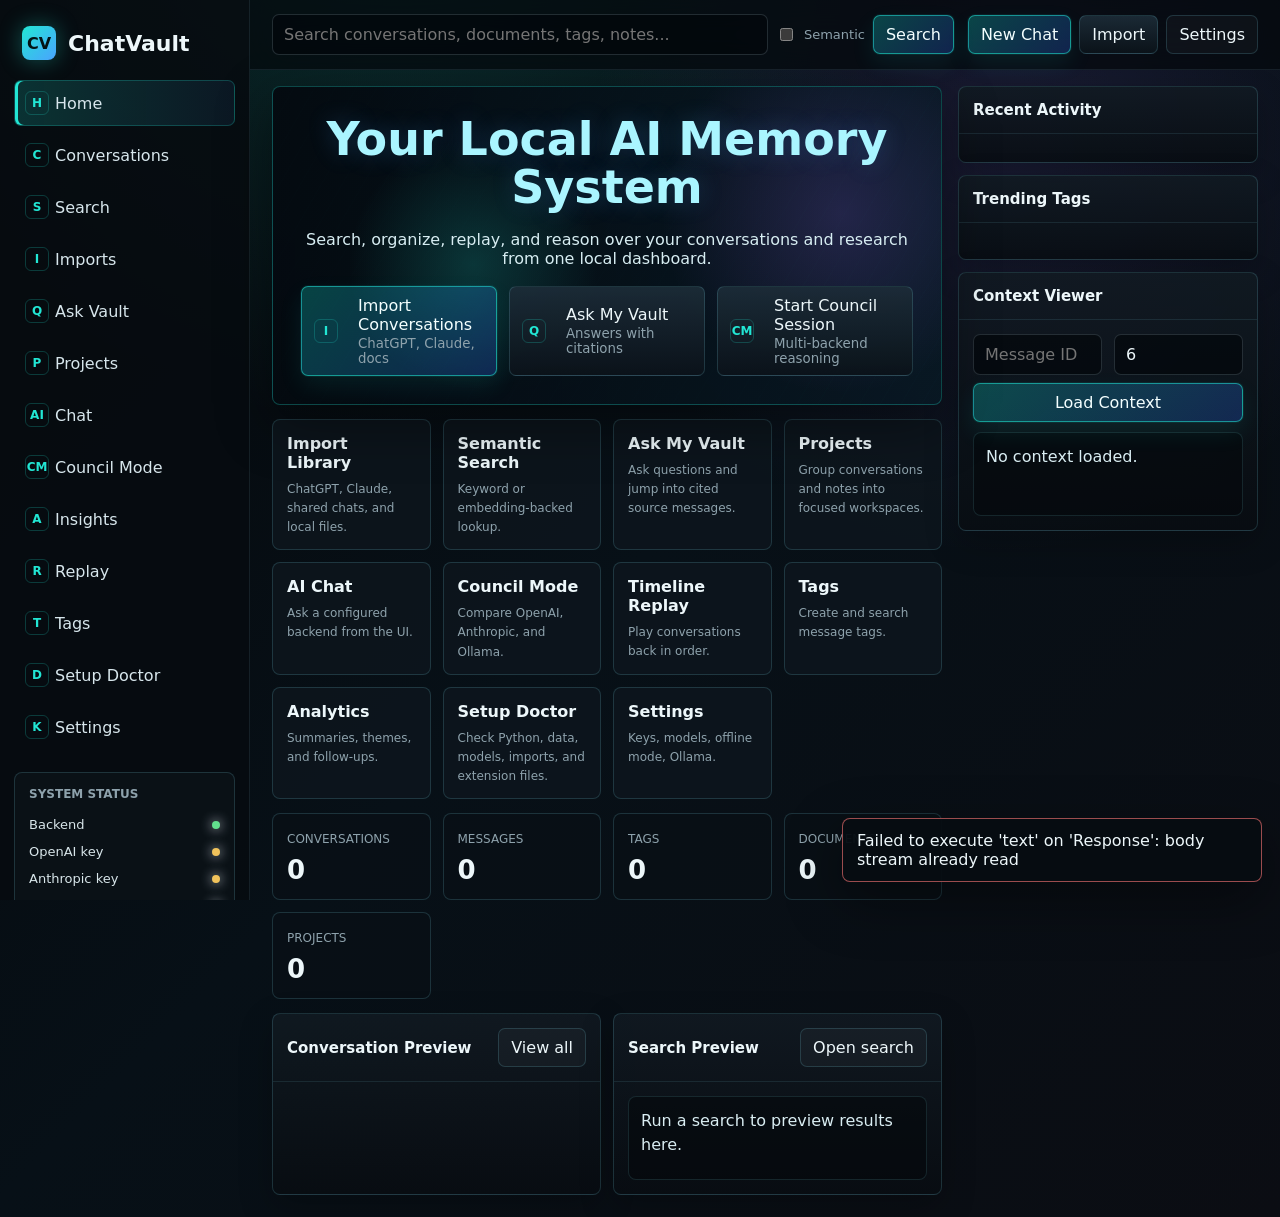
==== commit 4423204c: "Add setup wizard, Ask Vault, and projects" ====
--- a/templates/index.html
+++ b/templates/index.html
@@ -7,6 +7,31 @@
   <link rel="stylesheet" href="/static/dashboard.css" />
 </head>
 <body>
+  <div id="setupOverlay" class="setup-overlay" hidden>
+    <div class="setup-card">
+      <div class="setup-head">
+        <div class="brand-mark">CV</div>
+        <div>
+          <h1>Set Up ChatVault</h1>
+          <p>Choose a model connection, save your keys locally, then start importing your archive.</p>
+        </div>
+      </div>
+      <div class="setup-grid">
+        <div class="field"><label>Default backend</label><select id="setupBackend"><option value="openai">OpenAI</option><option value="anthropic">Anthropic</option><option value="ollama">Ollama</option></select></div>
+        <label class="check-row setup-check"><input id="setupOffline" type="checkbox" /> Offline mode</label>
+        <div class="field"><label>OpenAI API key</label><input id="setupOpenAIKey" type="password" placeholder="sk-..." /></div>
+        <div class="field"><label>Anthropic API key</label><input id="setupAnthropicKey" type="password" placeholder="sk-ant-..." /></div>
+        <div class="field"><label>Ollama host</label><input id="setupOllamaHost" placeholder="http://127.0.0.1:11434" /></div>
+        <div class="field"><label>Ollama model</label><input id="setupOllamaModel" placeholder="llama3" /></div>
+      </div>
+      <div class="setup-actions">
+        <button id="setupImportBtn" data-view-target="imports">Open Import Center</button>
+        <button id="setupSkipBtn" class="ghost">Skip For Now</button>
+        <button id="setupSaveBtn" class="primary">Save And Start</button>
+      </div>
+      <div id="setupOut" class="muted mini"></div>
+    </div>
+  </div>
   <div class="app-shell">
     <aside class="sidebar">
       <div class="brand">
@@ -18,11 +43,14 @@
         <button data-view-target="conversations"><span class="nav-icon">C</span><span>Conversations</span></button>
         <button data-view-target="search"><span class="nav-icon">S</span><span>Search</span></button>
         <button data-view-target="imports"><span class="nav-icon">I</span><span>Imports</span></button>
+        <button data-view-target="ask"><span class="nav-icon">Q</span><span>Ask Vault</span></button>
+        <button data-view-target="projects"><span class="nav-icon">P</span><span>Projects</span></button>
         <button data-view-target="chat"><span class="nav-icon">AI</span><span>Chat</span></button>
         <button data-view-target="council"><span class="nav-icon">CM</span><span>Council Mode</span></button>
         <button data-view-target="insights"><span class="nav-icon">A</span><span>Insights</span></button>
         <button data-view-target="replay"><span class="nav-icon">R</span><span>Replay</span></button>
         <button data-view-target="tags"><span class="nav-icon">T</span><span>Tags</span></button>
+        <button data-view-target="doctor"><span class="nav-icon">D</span><span>Setup Doctor</span></button>
         <button data-view-target="settings"><span class="nav-icon">K</span><span>Settings</span></button>
       </nav>
 
@@ -65,7 +93,7 @@
                 <p>Search, organize, replay, and reason over your conversations and research from one local dashboard.</p>
                 <div class="hero-actions">
                   <button class="primary" data-view-target="imports"><span class="nav-icon">I</span><span>Import Conversations<small>ChatGPT, Claude, docs</small></span></button>
-                  <button data-view-target="search"><span class="nav-icon">S</span><span>Semantic Search<small>Find meaning across memory</small></span></button>
+                  <button data-view-target="ask"><span class="nav-icon">Q</span><span>Ask My Vault<small>Answers with citations</small></span></button>
                   <button data-view-target="council"><span class="nav-icon">CM</span><span>Start Council Session<small>Multi-backend reasoning</small></span></button>
                 </div>
               </div>
@@ -74,11 +102,14 @@
             <div class="feature-grid">
               <div class="feature-card" data-view-target="imports"><strong>Import Library</strong><span>ChatGPT, Claude, shared chats, and local files.</span></div>
               <div class="feature-card" data-view-target="search"><strong>Semantic Search</strong><span>Keyword or embedding-backed lookup.</span></div>
+              <div class="feature-card" data-view-target="ask"><strong>Ask My Vault</strong><span>Ask questions and jump into cited source messages.</span></div>
+              <div class="feature-card" data-view-target="projects"><strong>Projects</strong><span>Group conversations and notes into focused workspaces.</span></div>
               <div class="feature-card" data-view-target="chat"><strong>AI Chat</strong><span>Ask a configured backend from the UI.</span></div>
               <div class="feature-card" data-view-target="council"><strong>Council Mode</strong><span>Compare OpenAI, Anthropic, and Ollama.</span></div>
               <div class="feature-card" data-view-target="replay"><strong>Timeline Replay</strong><span>Play conversations back in order.</span></div>
               <div class="feature-card" data-view-target="tags"><strong>Tags</strong><span>Create and search message tags.</span></div>
               <div class="feature-card" data-view-target="insights"><strong>Analytics</strong><span>Summaries, themes, and follow-ups.</span></div>
+              <div class="feature-card" data-view-target="doctor"><strong>Setup Doctor</strong><span>Check Python, data, models, imports, and extension files.</span></div>
               <div class="feature-card" data-view-target="settings"><strong>Settings</strong><span>Keys, models, offline mode, Ollama.</span></div>
             </div>
 
@@ -87,6 +118,7 @@
               <div class="metric"><span>Messages</span><strong id="metricMessages">0</strong></div>
               <div class="metric"><span>Tags</span><strong id="metricTags">0</strong></div>
               <div class="metric"><span>Documents</span><strong id="metricDocuments">0</strong></div>
+              <div class="metric"><span>Projects</span><strong id="metricProjects">0</strong></div>
             </div>
 
             <div class="panel-grid">
@@ -128,7 +160,89 @@
             </article>
           </section>
 
+          <section id="view-doctor" class="view">
+            <article class="panel">
+              <div class="panel-header"><h2>Setup Doctor</h2><button id="runDoctorBtn" class="primary">Run Checks</button></div>
+              <div class="panel-body">
+                <div id="doctorSummary" class="doctor-summary"></div>
+                <div id="doctorList" class="list" style="margin-top:12px;"></div>
+              </div>
+            </article>
+          </section>
+
+          <section id="view-ask" class="view">
+            <article class="panel">
+              <div class="panel-header"><h2>Ask My Vault</h2><span class="muted mini">Local citations first, LLM synthesis optional</span></div>
+              <div class="panel-body">
+                <textarea id="askQuestion" placeholder="Ask a question about your saved conversations or research"></textarea>
+                <div class="form-grid three" style="margin-top:12px;">
+                  <div class="field"><label>Project scope</label><select id="askProject"><option value="">Entire vault</option></select></div>
+                  <label class="check-row"><input id="askSemantic" type="checkbox" checked /> Semantic search</label>
+                  <label class="check-row"><input id="askUseLlm" type="checkbox" /> Use LLM answer</label>
+                </div>
+                <div class="action-row" style="margin-top:12px;"><button id="askVaultBtn" class="primary">Ask Vault</button></div>
+                <div id="askAnswer" class="output muted" style="margin-top:12px;">No question asked yet.</div>
+                <div id="askCitations" class="list citations" style="margin-top:12px;"></div>
+              </div>
+            </article>
+          </section>
+
+          <section id="view-projects" class="view">
+            <div class="panel-grid">
+              <article class="panel">
+                <div class="panel-header"><h2>Projects</h2><button id="createProjectBtn" class="primary">Create</button></div>
+                <div class="panel-body">
+                  <div class="form-grid">
+                    <div class="field"><label>Name</label><input id="projectName" placeholder="Local RAG System" /></div>
+                    <div class="field"><label>Preferred model</label><input id="projectModel" placeholder="Optional model" /></div>
+                  </div>
+                  <div class="field" style="margin-top:12px;"><label>System prompt</label><textarea id="projectPrompt" placeholder="Optional project instructions"></textarea></div>
+                  <div id="projectList" class="list" style="margin-top:12px;"></div>
+                </div>
+              </article>
+              <article class="panel">
+                <div class="panel-header"><h2 id="projectDetailTitle">Project Workspace</h2><span id="projectDetailMeta" class="muted mini"></span></div>
+                <div class="panel-body">
+                  <div class="form-grid three">
+                    <select id="projectSelect"><option value="">Choose project</option></select>
+                    <input id="projectConversationId" placeholder="Conversation ID" />
+                    <button id="attachProjectConversationBtn">Attach</button>
+                  </div>
+                  <div class="field" style="margin-top:12px;"><label>Ask this project</label><textarea id="projectAskQuestion" placeholder="Question for this project"></textarea></div>
+                  <div class="action-row" style="margin-top:12px;"><button id="projectAskBtn" class="primary">Ask Project</button></div>
+                  <div id="projectAskOut" class="output muted" style="margin-top:12px;">No project question yet.</div>
+                  <div id="projectAskCitations" class="list citations" style="margin-top:12px;"></div>
+                  <div class="form-grid" style="margin-top:12px;">
+                    <input id="projectNoteTitle" placeholder="Note title" />
+                    <button id="saveProjectNoteBtn">Save Note</button>
+                  </div>
+                  <textarea id="projectNoteContent" placeholder="Project note" style="margin-top:8px;"></textarea>
+                  <div class="panel-grid" style="margin-top:12px;">
+                    <div><h3 class="mini muted">Conversations</h3><div id="projectConversationList" class="list"></div></div>
+                    <div><h3 class="mini muted">Notes</h3><div id="projectNoteList" class="list"></div></div>
+                  </div>
+                </div>
+              </article>
+            </div>
+          </section>
+
           <section id="view-imports" class="view">
+            <article class="panel">
+              <div class="panel-header"><h2>Import Wizard</h2><button id="wizardImportBtn" class="primary">Start Import</button></div>
+              <div class="panel-body">
+                <div class="form-grid three">
+                  <div class="field"><label>Import type</label><select id="wizardSource"><option value="auto">Auto-detect</option><option value="chatgpt">ChatGPT JSON</option><option value="chatgpt_html">ChatGPT HTML</option><option value="claude">Claude JSON</option><option value="documents">Research document</option></select></div>
+                  <div class="field"><label>Shared URL or local path</label><input id="wizardPath" placeholder="https://chatgpt.com/share/... or C:\Users\you\Documents" /></div>
+                  <div class="field"><label>File upload</label><input id="wizardFile" type="file" /></div>
+                </div>
+                <div class="action-row" style="margin-top:12px;">
+                  <label class="check-row"><input id="wizardNoEmbeddings" type="checkbox" /> Skip embeddings</label>
+                  <label class="check-row"><input id="wizardRecursive" type="checkbox" checked /> Recursive folders</label>
+                </div>
+                <div id="wizardImportOut" class="output muted" style="margin-top:12px;">No wizard import started yet.</div>
+              </div>
+            </article>
+
             <div class="panel-grid">
               <article class="panel">
                 <div class="panel-header"><h2>Upload Import</h2></div>
@@ -297,6 +411,13 @@
                   <div class="field"><label>Ollama model</label><input id="settingsOllamaModel" /></div>
                   <button id="saveSettingsBtn" class="primary">Save Settings</button>
                 </div>
+                <div class="action-row" style="margin-top:12px;">
+                  <button id="testOpenAIBtn">Test OpenAI</button>
+                  <button id="testAnthropicBtn">Test Anthropic</button>
+                  <button id="testOllamaBtn">Test Ollama</button>
+                  <button data-view-target="doctor" class="ghost">Open Setup Doctor</button>
+                </div>
+                <div id="modelTestOut" class="output muted" style="margin-top:12px;">No model test run yet.</div>
                 <div id="settingsOut" class="output muted" style="margin-top:12px;">Settings load automatically.</div>
               </div>
             </article>
--- a/static/dashboard.css
+++ b/static/dashboard.css
@@ -73,6 +73,54 @@
     }
     input[type="checkbox"] { width: auto; }
 
+    .setup-overlay {
+      position: fixed;
+      inset: 0;
+      z-index: 100;
+      display: grid;
+      place-items: start center;
+      padding: 46px 16px;
+      overflow: auto;
+      background: rgba(2, 6, 10, 0.82);
+      backdrop-filter: blur(16px);
+    }
+    .setup-overlay[hidden] { display: none; }
+    .setup-card {
+      width: min(760px, calc(100vw - 32px));
+      border: 1px solid rgba(34, 230, 212, 0.34);
+      border-radius: 8px;
+      padding: 20px;
+      background: linear-gradient(180deg, rgba(16, 27, 36, 0.98), rgba(6, 12, 18, 0.98));
+      box-shadow: var(--shadow);
+    }
+    .setup-head {
+      display: grid;
+      grid-template-columns: auto 1fr;
+      gap: 12px;
+      align-items: center;
+      margin-bottom: 16px;
+    }
+    .setup-head > div { min-width: 0; }
+    .setup-head h1 { margin: 0; font-size: 24px; }
+    .setup-head p { margin: 4px 0 0; color: var(--muted); line-height: 1.4; overflow-wrap: anywhere; }
+    .setup-grid {
+      display: grid;
+      grid-template-columns: repeat(2, minmax(0, 1fr));
+      gap: 12px;
+    }
+    .setup-check {
+      align-self: end;
+      min-height: 40px;
+      padding: 9px 0;
+    }
+    .setup-actions {
+      display: flex;
+      flex-wrap: wrap;
+      justify-content: flex-end;
+      gap: 8px;
+      margin-top: 16px;
+    }
+
     .app-shell {
       display: grid;
       grid-template-columns: 250px minmax(0, 1fr);
@@ -275,7 +323,7 @@
     .feature-card span { color: var(--muted); font-size: 12px; line-height: 1.35; }
     .metric-grid {
       display: grid;
-      grid-template-columns: repeat(4, minmax(0, 1fr));
+      grid-template-columns: repeat(auto-fit, minmax(150px, 1fr));
       gap: 12px;
     }
     .metric {
@@ -307,6 +355,8 @@
     }
     .item:hover { border-color: rgba(34, 230, 212, 0.28); }
     .item-head { display: flex; justify-content: space-between; gap: 10px; align-items: center; }
+    .item-actions { display: flex; flex-wrap: wrap; gap: 6px; justify-content: flex-end; }
+    .item-actions button { min-height: 30px; padding: 5px 8px; font-size: 12px; }
     .item-title { font-weight: 750; color: #f3fbfd; }
     .item-text { color: #c9d9df; font-size: 13px; line-height: 1.45; margin-top: 7px; white-space: pre-wrap; overflow-wrap: anywhere; }
     .muted { color: var(--muted); }
@@ -324,6 +374,28 @@
     }
     .badge.violet { border-color: rgba(155, 108, 255, 0.28); background: rgba(155, 108, 255, 0.11); color: #dbcfff; }
     .badge.amber { border-color: rgba(240, 194, 91, 0.28); background: rgba(240, 194, 91, 0.11); color: #ffe4a0; }
+    .doctor-summary {
+      display: flex;
+      flex-wrap: wrap;
+      gap: 8px;
+    }
+    .doctor-item .item-text { max-width: 880px; }
+    .status-pill {
+      display: inline-flex;
+      align-items: center;
+      justify-content: center;
+      min-width: 72px;
+      border-radius: 999px;
+      padding: 5px 9px;
+      font-size: 12px;
+      font-weight: 750;
+      text-transform: uppercase;
+      border: 1px solid rgba(134, 232, 255, 0.16);
+      white-space: nowrap;
+    }
+    .status-ok { color: #c9ffd9; background: rgba(98, 224, 141, 0.12); border-color: rgba(98, 224, 141, 0.28); }
+    .status-warn { color: #ffe4a0; background: rgba(240, 194, 91, 0.12); border-color: rgba(240, 194, 91, 0.3); }
+    .status-error { color: #ffd9d9; background: rgba(255, 119, 119, 0.12); border-color: rgba(255, 119, 119, 0.34); }
 
     .conversation-view {
       display: grid;
@@ -388,6 +460,7 @@
 
     .chat-log { display: grid; gap: 10px; max-height: 430px; overflow: auto; }
     .chat-compose { display: grid; grid-template-columns: 1fr auto; gap: 8px; margin-top: 10px; }
+    .citations { max-height: 360px; }
 
     @media (max-width: 1180px) {
       .content { grid-template-columns: 1fr; }
@@ -398,9 +471,13 @@
       .app-shell { grid-template-columns: 1fr; }
       .sidebar { position: relative; height: auto; }
       .nav { grid-template-columns: repeat(2, minmax(0, 1fr)); }
-      .topbar, .searchbar, .content, .hero-actions, .panel-grid, .panel-grid.three, .form-grid, .form-grid.three, .metric-grid {
+      .topbar, .searchbar, .content, .hero-actions, .panel-grid, .panel-grid.three, .form-grid, .form-grid.three, .metric-grid, .setup-grid {
         grid-template-columns: 1fr;
       }
+      .setup-overlay { place-items: start; justify-items: start; }
+      .setup-card { width: min(320px, calc(100vw - 28px)); max-width: calc(100vw - 28px); padding: 18px; }
+      .setup-actions { justify-content: stretch; }
+      .setup-actions button { flex: 1 1 100%; }
       .right-rail { grid-template-columns: 1fr; }
     }
   
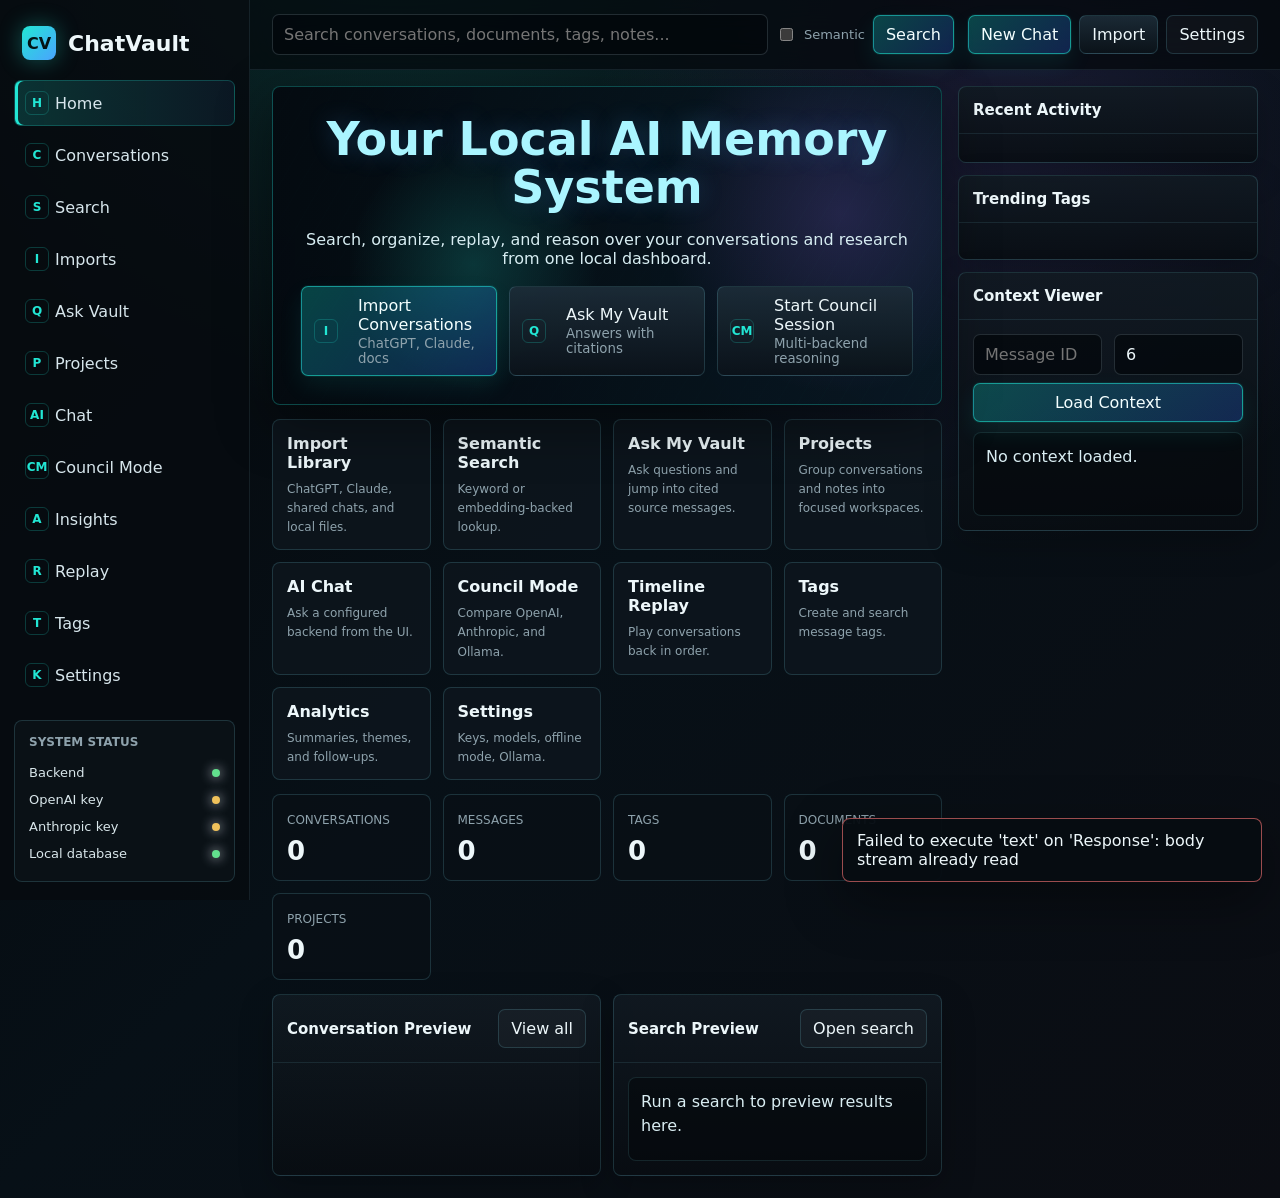
==== commit 3e09dd28: "Add setup wizard, Ask Vault, and projects" ====
--- a/templates/index.html
+++ b/templates/index.html
@@ -50,7 +50,6 @@
         <button data-view-target="insights"><span class="nav-icon">A</span><span>Insights</span></button>
         <button data-view-target="replay"><span class="nav-icon">R</span><span>Replay</span></button>
         <button data-view-target="tags"><span class="nav-icon">T</span><span>Tags</span></button>
-        <button data-view-target="doctor"><span class="nav-icon">D</span><span>Setup Doctor</span></button>
         <button data-view-target="settings"><span class="nav-icon">K</span><span>Settings</span></button>
       </nav>
 
@@ -109,7 +108,6 @@
               <div class="feature-card" data-view-target="replay"><strong>Timeline Replay</strong><span>Play conversations back in order.</span></div>
               <div class="feature-card" data-view-target="tags"><strong>Tags</strong><span>Create and search message tags.</span></div>
               <div class="feature-card" data-view-target="insights"><strong>Analytics</strong><span>Summaries, themes, and follow-ups.</span></div>
-              <div class="feature-card" data-view-target="doctor"><strong>Setup Doctor</strong><span>Check Python, data, models, imports, and extension files.</span></div>
               <div class="feature-card" data-view-target="settings"><strong>Settings</strong><span>Keys, models, offline mode, Ollama.</span></div>
             </div>
 
@@ -156,16 +154,6 @@
                   <button id="searchBtn" class="primary">Search</button>
                 </div>
                 <div id="searchResults" class="list" style="margin-top:12px;"></div>
-              </div>
-            </article>
-          </section>
-
-          <section id="view-doctor" class="view">
-            <article class="panel">
-              <div class="panel-header"><h2>Setup Doctor</h2><button id="runDoctorBtn" class="primary">Run Checks</button></div>
-              <div class="panel-body">
-                <div id="doctorSummary" class="doctor-summary"></div>
-                <div id="doctorList" class="list" style="margin-top:12px;"></div>
               </div>
             </article>
           </section>
@@ -227,22 +215,6 @@
           </section>
 
           <section id="view-imports" class="view">
-            <article class="panel">
-              <div class="panel-header"><h2>Import Wizard</h2><button id="wizardImportBtn" class="primary">Start Import</button></div>
-              <div class="panel-body">
-                <div class="form-grid three">
-                  <div class="field"><label>Import type</label><select id="wizardSource"><option value="auto">Auto-detect</option><option value="chatgpt">ChatGPT JSON</option><option value="chatgpt_html">ChatGPT HTML</option><option value="claude">Claude JSON</option><option value="documents">Research document</option></select></div>
-                  <div class="field"><label>Shared URL or local path</label><input id="wizardPath" placeholder="https://chatgpt.com/share/... or C:\Users\you\Documents" /></div>
-                  <div class="field"><label>File upload</label><input id="wizardFile" type="file" /></div>
-                </div>
-                <div class="action-row" style="margin-top:12px;">
-                  <label class="check-row"><input id="wizardNoEmbeddings" type="checkbox" /> Skip embeddings</label>
-                  <label class="check-row"><input id="wizardRecursive" type="checkbox" checked /> Recursive folders</label>
-                </div>
-                <div id="wizardImportOut" class="output muted" style="margin-top:12px;">No wizard import started yet.</div>
-              </div>
-            </article>
-
             <div class="panel-grid">
               <article class="panel">
                 <div class="panel-header"><h2>Upload Import</h2></div>
@@ -411,13 +383,6 @@
                   <div class="field"><label>Ollama model</label><input id="settingsOllamaModel" /></div>
                   <button id="saveSettingsBtn" class="primary">Save Settings</button>
                 </div>
-                <div class="action-row" style="margin-top:12px;">
-                  <button id="testOpenAIBtn">Test OpenAI</button>
-                  <button id="testAnthropicBtn">Test Anthropic</button>
-                  <button id="testOllamaBtn">Test Ollama</button>
-                  <button data-view-target="doctor" class="ghost">Open Setup Doctor</button>
-                </div>
-                <div id="modelTestOut" class="output muted" style="margin-top:12px;">No model test run yet.</div>
                 <div id="settingsOut" class="output muted" style="margin-top:12px;">Settings load automatically.</div>
               </div>
             </article>
--- a/static/dashboard.css
+++ b/static/dashboard.css
@@ -374,28 +374,6 @@
     }
     .badge.violet { border-color: rgba(155, 108, 255, 0.28); background: rgba(155, 108, 255, 0.11); color: #dbcfff; }
     .badge.amber { border-color: rgba(240, 194, 91, 0.28); background: rgba(240, 194, 91, 0.11); color: #ffe4a0; }
-    .doctor-summary {
-      display: flex;
-      flex-wrap: wrap;
-      gap: 8px;
-    }
-    .doctor-item .item-text { max-width: 880px; }
-    .status-pill {
-      display: inline-flex;
-      align-items: center;
-      justify-content: center;
-      min-width: 72px;
-      border-radius: 999px;
-      padding: 5px 9px;
-      font-size: 12px;
-      font-weight: 750;
-      text-transform: uppercase;
-      border: 1px solid rgba(134, 232, 255, 0.16);
-      white-space: nowrap;
-    }
-    .status-ok { color: #c9ffd9; background: rgba(98, 224, 141, 0.12); border-color: rgba(98, 224, 141, 0.28); }
-    .status-warn { color: #ffe4a0; background: rgba(240, 194, 91, 0.12); border-color: rgba(240, 194, 91, 0.3); }
-    .status-error { color: #ffd9d9; background: rgba(255, 119, 119, 0.12); border-color: rgba(255, 119, 119, 0.34); }
 
     .conversation-view {
       display: grid;
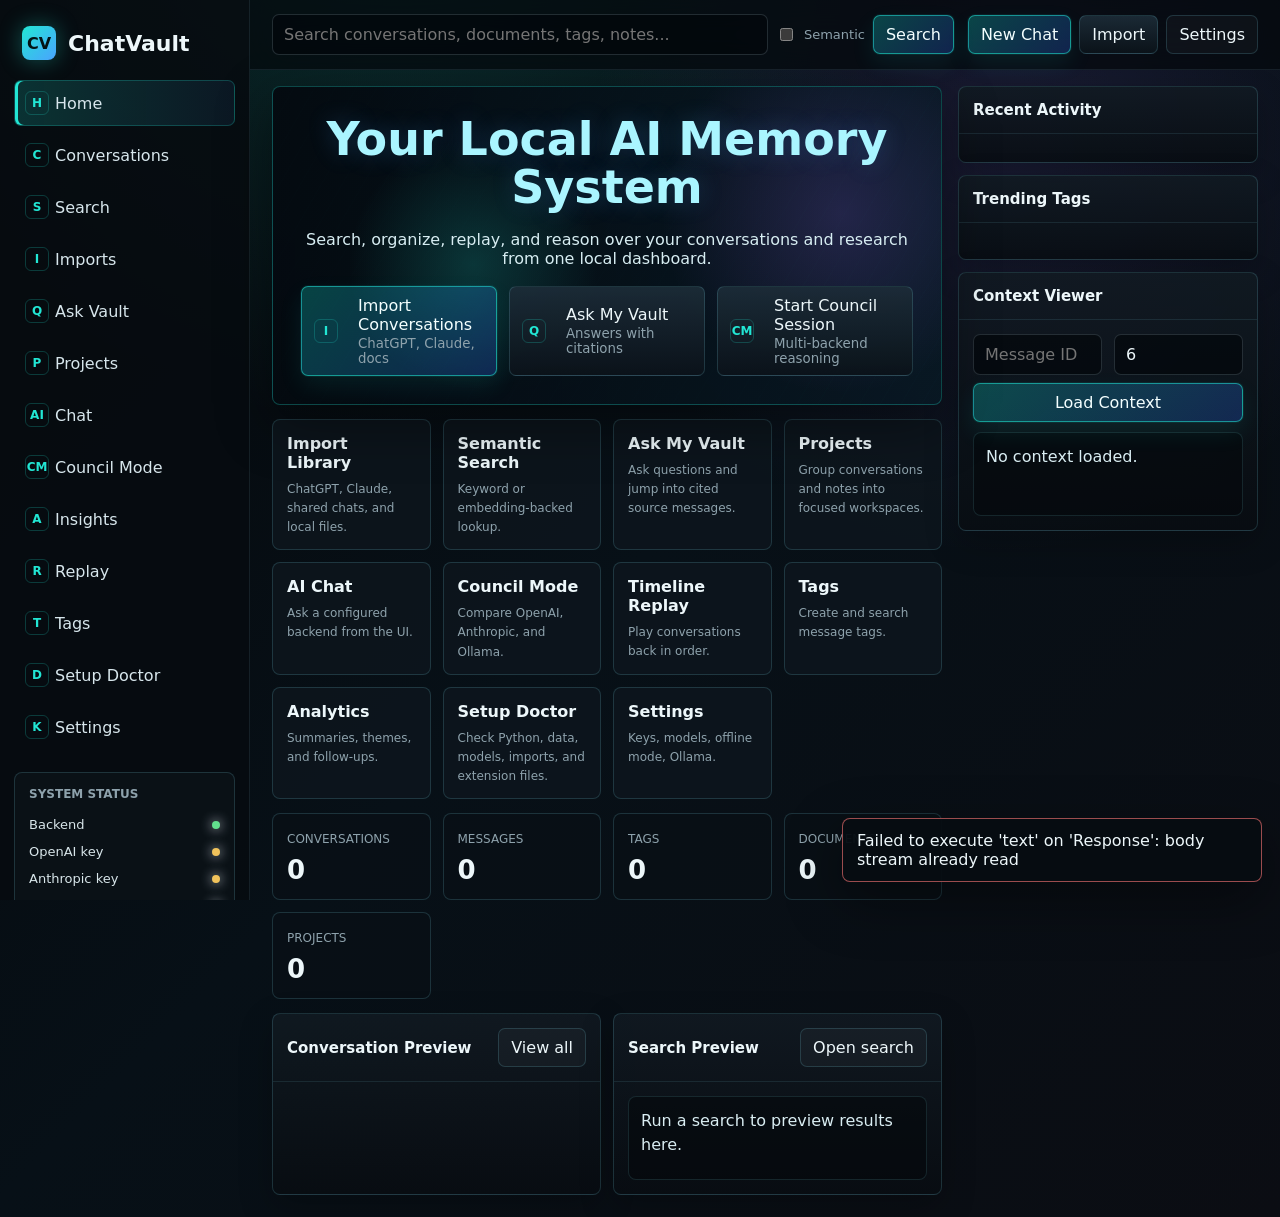
==== commit 72fcc60e: "Add setup doctor and import wizard" ====
--- a/templates/index.html
+++ b/templates/index.html
@@ -50,6 +50,7 @@
         <button data-view-target="insights"><span class="nav-icon">A</span><span>Insights</span></button>
         <button data-view-target="replay"><span class="nav-icon">R</span><span>Replay</span></button>
         <button data-view-target="tags"><span class="nav-icon">T</span><span>Tags</span></button>
+        <button data-view-target="doctor"><span class="nav-icon">D</span><span>Setup Doctor</span></button>
         <button data-view-target="settings"><span class="nav-icon">K</span><span>Settings</span></button>
       </nav>
 
@@ -108,6 +109,7 @@
               <div class="feature-card" data-view-target="replay"><strong>Timeline Replay</strong><span>Play conversations back in order.</span></div>
               <div class="feature-card" data-view-target="tags"><strong>Tags</strong><span>Create and search message tags.</span></div>
               <div class="feature-card" data-view-target="insights"><strong>Analytics</strong><span>Summaries, themes, and follow-ups.</span></div>
+              <div class="feature-card" data-view-target="doctor"><strong>Setup Doctor</strong><span>Check Python, data, models, imports, and extension files.</span></div>
               <div class="feature-card" data-view-target="settings"><strong>Settings</strong><span>Keys, models, offline mode, Ollama.</span></div>
             </div>
 
@@ -154,6 +156,16 @@
                   <button id="searchBtn" class="primary">Search</button>
                 </div>
                 <div id="searchResults" class="list" style="margin-top:12px;"></div>
+              </div>
+            </article>
+          </section>
+
+          <section id="view-doctor" class="view">
+            <article class="panel">
+              <div class="panel-header"><h2>Setup Doctor</h2><button id="runDoctorBtn" class="primary">Run Checks</button></div>
+              <div class="panel-body">
+                <div id="doctorSummary" class="doctor-summary"></div>
+                <div id="doctorList" class="list" style="margin-top:12px;"></div>
               </div>
             </article>
           </section>
@@ -215,6 +227,22 @@
           </section>
 
           <section id="view-imports" class="view">
+            <article class="panel">
+              <div class="panel-header"><h2>Import Wizard</h2><button id="wizardImportBtn" class="primary">Start Import</button></div>
+              <div class="panel-body">
+                <div class="form-grid three">
+                  <div class="field"><label>Import type</label><select id="wizardSource"><option value="auto">Auto-detect</option><option value="chatgpt">ChatGPT JSON</option><option value="chatgpt_html">ChatGPT HTML</option><option value="claude">Claude JSON</option><option value="documents">Research document</option></select></div>
+                  <div class="field"><label>Shared URL or local path</label><input id="wizardPath" placeholder="https://chatgpt.com/share/... or C:\Users\you\Documents" /></div>
+                  <div class="field"><label>File upload</label><input id="wizardFile" type="file" /></div>
+                </div>
+                <div class="action-row" style="margin-top:12px;">
+                  <label class="check-row"><input id="wizardNoEmbeddings" type="checkbox" /> Skip embeddings</label>
+                  <label class="check-row"><input id="wizardRecursive" type="checkbox" checked /> Recursive folders</label>
+                </div>
+                <div id="wizardImportOut" class="output muted" style="margin-top:12px;">No wizard import started yet.</div>
+              </div>
+            </article>
+
             <div class="panel-grid">
               <article class="panel">
                 <div class="panel-header"><h2>Upload Import</h2></div>
@@ -383,6 +411,13 @@
                   <div class="field"><label>Ollama model</label><input id="settingsOllamaModel" /></div>
                   <button id="saveSettingsBtn" class="primary">Save Settings</button>
                 </div>
+                <div class="action-row" style="margin-top:12px;">
+                  <button id="testOpenAIBtn">Test OpenAI</button>
+                  <button id="testAnthropicBtn">Test Anthropic</button>
+                  <button id="testOllamaBtn">Test Ollama</button>
+                  <button data-view-target="doctor" class="ghost">Open Setup Doctor</button>
+                </div>
+                <div id="modelTestOut" class="output muted" style="margin-top:12px;">No model test run yet.</div>
                 <div id="settingsOut" class="output muted" style="margin-top:12px;">Settings load automatically.</div>
               </div>
             </article>
--- a/static/dashboard.css
+++ b/static/dashboard.css
@@ -374,6 +374,28 @@
     }
     .badge.violet { border-color: rgba(155, 108, 255, 0.28); background: rgba(155, 108, 255, 0.11); color: #dbcfff; }
     .badge.amber { border-color: rgba(240, 194, 91, 0.28); background: rgba(240, 194, 91, 0.11); color: #ffe4a0; }
+    .doctor-summary {
+      display: flex;
+      flex-wrap: wrap;
+      gap: 8px;
+    }
+    .doctor-item .item-text { max-width: 880px; }
+    .status-pill {
+      display: inline-flex;
+      align-items: center;
+      justify-content: center;
+      min-width: 72px;
+      border-radius: 999px;
+      padding: 5px 9px;
+      font-size: 12px;
+      font-weight: 750;
+      text-transform: uppercase;
+      border: 1px solid rgba(134, 232, 255, 0.16);
+      white-space: nowrap;
+    }
+    .status-ok { color: #c9ffd9; background: rgba(98, 224, 141, 0.12); border-color: rgba(98, 224, 141, 0.28); }
+    .status-warn { color: #ffe4a0; background: rgba(240, 194, 91, 0.12); border-color: rgba(240, 194, 91, 0.3); }
+    .status-error { color: #ffd9d9; background: rgba(255, 119, 119, 0.12); border-color: rgba(255, 119, 119, 0.34); }
 
     .conversation-view {
       display: grid;
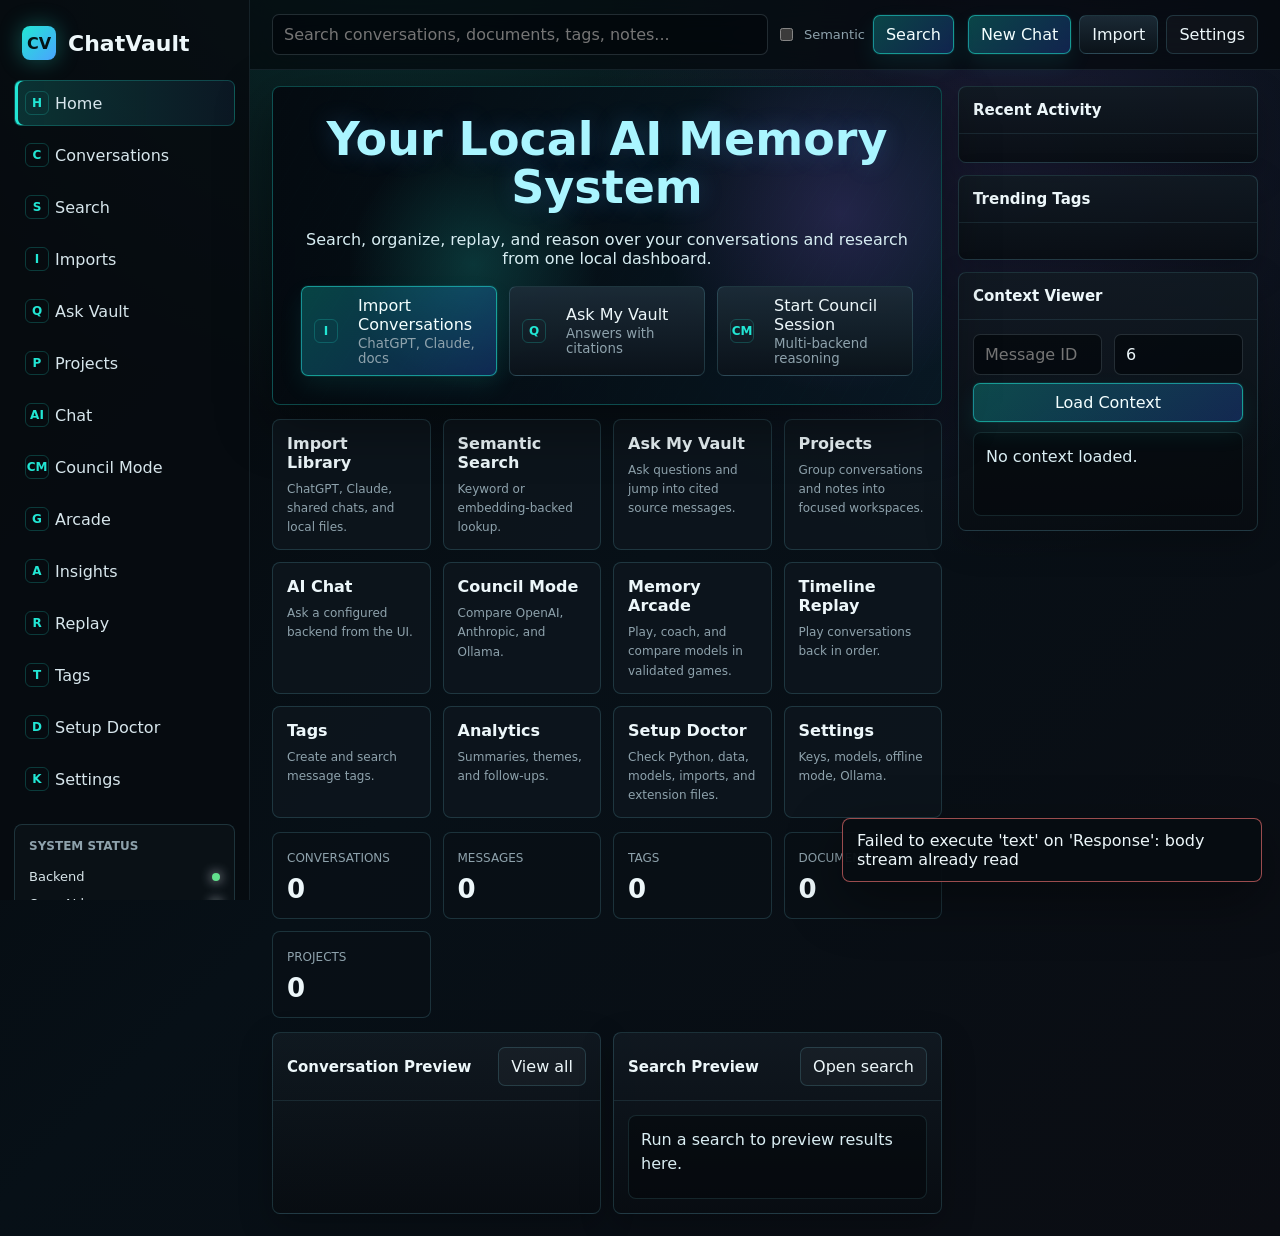
==== commit 5a9bb4f2: "Add Memory Arcade V1" ====
--- a/templates/index.html
+++ b/templates/index.html
@@ -47,6 +47,7 @@
         <button data-view-target="projects"><span class="nav-icon">P</span><span>Projects</span></button>
         <button data-view-target="chat"><span class="nav-icon">AI</span><span>Chat</span></button>
         <button data-view-target="council"><span class="nav-icon">CM</span><span>Council Mode</span></button>
+        <button data-view-target="arcade"><span class="nav-icon">G</span><span>Arcade</span></button>
         <button data-view-target="insights"><span class="nav-icon">A</span><span>Insights</span></button>
         <button data-view-target="replay"><span class="nav-icon">R</span><span>Replay</span></button>
         <button data-view-target="tags"><span class="nav-icon">T</span><span>Tags</span></button>
@@ -106,6 +107,7 @@
               <div class="feature-card" data-view-target="projects"><strong>Projects</strong><span>Group conversations and notes into focused workspaces.</span></div>
               <div class="feature-card" data-view-target="chat"><strong>AI Chat</strong><span>Ask a configured backend from the UI.</span></div>
               <div class="feature-card" data-view-target="council"><strong>Council Mode</strong><span>Compare OpenAI, Anthropic, and Ollama.</span></div>
+              <div class="feature-card" data-view-target="arcade"><strong>Memory Arcade</strong><span>Play, coach, and compare models in validated games.</span></div>
               <div class="feature-card" data-view-target="replay"><strong>Timeline Replay</strong><span>Play conversations back in order.</span></div>
               <div class="feature-card" data-view-target="tags"><strong>Tags</strong><span>Create and search message tags.</span></div>
               <div class="feature-card" data-view-target="insights"><strong>Analytics</strong><span>Summaries, themes, and follow-ups.</span></div>
@@ -322,6 +324,61 @@
                 <div id="councilOut" class="output muted" style="margin-top:12px;">No council session yet.</div>
               </div>
             </article>
+          </section>
+
+          <section id="view-arcade" class="view">
+            <div class="panel-grid">
+              <article class="panel arcade-control-panel">
+                <div class="panel-header"><h2>Memory Arcade</h2><button id="arcadeStartBtn" class="primary">Start</button></div>
+                <div class="panel-body">
+                  <div class="form-grid three">
+                    <div class="field"><label>Game</label><select id="arcadeGame"><option value="tictactoe">Tic-tac-toe</option><option value="connect4">Connect 4</option><option value="checkers">Checkers</option></select></div>
+                    <div class="field"><label>Mode</label><select id="arcadeMode"><option value="user_vs_ai">User vs AI</option><option value="ai_vs_ai">AI vs AI Arena</option><option value="replay">Replay</option></select></div>
+                    <div class="field"><label>Project memory</label><select id="arcadeProject"><option value="">No project boost</option></select></div>
+                    <div class="field"><label>AI 1</label><select id="arcadeP1Backend"><option value="openai">OpenAI</option><option value="anthropic">Claude</option><option value="ollama">Ollama</option></select></div>
+                    <div class="field"><label>AI 2</label><select id="arcadeP2Backend"><option value="anthropic">Claude</option><option value="openai">OpenAI</option><option value="ollama">Ollama</option></select></div>
+                    <label class="check-row"><input id="arcadeMemoryBoost" type="checkbox" /> Memory Boost</label>
+                  </div>
+                  <div class="action-row" style="margin-top:12px;">
+                    <button id="arcadeAiTurnBtn">Run AI Turn</button>
+                    <button id="arcadeAutoBtn">Auto-run Arena</button>
+                    <button id="arcadeReplayBtn" class="ghost">Play Replay</button>
+                    <button id="arcadeRefreshBtn" class="ghost">Refresh</button>
+                  </div>
+                  <div id="arcadeStatus" class="output muted" style="margin-top:12px;">Choose a game and start a session.</div>
+                </div>
+              </article>
+
+              <article class="panel arcade-board-panel">
+                <div class="panel-header"><h2 id="arcadeBoardTitle">Board</h2><span id="arcadeBoardMeta" class="muted mini"></span></div>
+                <div class="panel-body">
+                  <div id="arcadeBoard" class="arcade-board empty">No active game.</div>
+                  <div id="arcadeLegalMoves" class="badge-row arcade-legal"></div>
+                </div>
+              </article>
+            </div>
+
+            <div class="panel-grid">
+              <article class="panel">
+                <div class="panel-header"><h2>Move Log</h2></div>
+                <div class="panel-body"><div id="arcadeMoves" class="list"></div></div>
+              </article>
+              <article class="panel">
+                <div class="panel-header"><h2>Coach Commentary</h2></div>
+                <div class="panel-body"><div id="arcadeCoach" class="output muted">AI explanations and fallback notes will appear here.</div></div>
+              </article>
+            </div>
+
+            <div class="panel-grid">
+              <article class="panel">
+                <div class="panel-header"><h2>Recent Sessions</h2></div>
+                <div class="panel-body"><div id="arcadeSessions" class="list"></div></div>
+              </article>
+              <article class="panel">
+                <div class="panel-header"><h2>Scoreboard</h2></div>
+                <div class="panel-body"><div id="arcadeScoreboard" class="list"></div></div>
+              </article>
+            </div>
           </section>
 
           <section id="view-insights" class="view">
--- a/static/dashboard.css
+++ b/static/dashboard.css
@@ -374,6 +374,98 @@
     }
     .badge.violet { border-color: rgba(155, 108, 255, 0.28); background: rgba(155, 108, 255, 0.11); color: #dbcfff; }
     .badge.amber { border-color: rgba(240, 194, 91, 0.28); background: rgba(240, 194, 91, 0.11); color: #ffe4a0; }
+    .arcade-board {
+      width: min(100%, 560px);
+      margin: 0 auto;
+      display: grid;
+      gap: 8px;
+      align-items: stretch;
+      justify-content: center;
+    }
+    .arcade-board.empty {
+      min-height: 260px;
+      place-items: center;
+      border: 1px dashed rgba(134, 232, 255, 0.22);
+      border-radius: 8px;
+      color: var(--muted);
+      background: rgba(4, 8, 12, 0.34);
+    }
+    .tictactoe-board {
+      width: min(100%, 390px);
+      grid-template-columns: repeat(3, minmax(0, 1fr));
+      aspect-ratio: 1;
+    }
+    .arcade-cell {
+      aspect-ratio: 1;
+      font-size: clamp(30px, 7vw, 60px);
+      font-weight: 900;
+      border-color: rgba(134, 232, 255, 0.28);
+      background: linear-gradient(145deg, rgba(18, 32, 42, 0.95), rgba(7, 12, 18, 0.95));
+    }
+    .arcade-cell.p1 { color: var(--teal); }
+    .arcade-cell.p2 { color: var(--amber); }
+    .connect4-board {
+      width: min(100%, 470px);
+      grid-template-columns: repeat(7, minmax(0, 1fr));
+      gap: 6px;
+      padding: 10px;
+      border: 1px solid rgba(74, 163, 255, 0.26);
+      border-radius: 8px;
+      background: rgba(18, 42, 68, 0.52);
+    }
+    .arcade-disc {
+      aspect-ratio: 1;
+      border-radius: 999px;
+      padding: 0;
+      display: grid;
+      place-items: center;
+      background: rgba(3, 8, 14, 0.82);
+      border-color: rgba(255, 255, 255, 0.12);
+    }
+    .arcade-disc span {
+      width: 72%;
+      height: 72%;
+      display: grid;
+      place-items: center;
+      border-radius: inherit;
+      font-size: 11px;
+      font-weight: 800;
+    }
+    .arcade-disc.p1 span { background: var(--teal); color: #001412; }
+    .arcade-disc.p2 span { background: var(--amber); color: #1b1300; }
+    .checkers-board {
+      width: min(100%, 464px);
+      grid-template-columns: repeat(8, minmax(0, 1fr));
+      gap: 0;
+      overflow: hidden;
+      border: 1px solid rgba(134, 232, 255, 0.2);
+      border-radius: 8px;
+      aspect-ratio: 1;
+    }
+    .checkers-square {
+      aspect-ratio: 1;
+      display: grid;
+      place-items: center;
+      position: relative;
+    }
+    .checkers-square.light { background: rgba(131, 154, 160, 0.18); }
+    .checkers-square.dark { background: rgba(5, 12, 18, 0.92); }
+    .checker-piece {
+      width: 72%;
+      height: 72%;
+      border-radius: 999px;
+      display: grid;
+      place-items: center;
+      font-size: 12px;
+      font-weight: 900;
+      box-shadow: inset 0 2px 5px rgba(255,255,255,0.22), 0 8px 14px rgba(0,0,0,0.35);
+    }
+    .checker-piece.p1 { background: #f1fbff; color: #0a1418; }
+    .checker-piece.p2 { background: #202a35; color: var(--amber); border: 1px solid rgba(240, 194, 91, 0.35); }
+    .arcade-legal {
+      justify-content: center;
+      margin-top: 12px;
+    }
     .doctor-summary {
       display: flex;
       flex-wrap: wrap;
@@ -469,8 +561,42 @@
     }
     @media (max-width: 820px) {
       .app-shell { grid-template-columns: 1fr; }
-      .sidebar { position: relative; height: auto; }
-      .nav { grid-template-columns: repeat(2, minmax(0, 1fr)); }
+      .sidebar {
+        position: relative;
+        height: auto;
+        border-right: 0;
+        border-bottom: 1px solid rgba(116, 159, 177, 0.14);
+        padding: 12px 14px 10px;
+      }
+      .brand { padding: 6px 6px 10px; }
+      .nav {
+        display: flex;
+        gap: 8px;
+        overflow-x: auto;
+        padding-bottom: 4px;
+      }
+      .nav button {
+        flex: 0 0 46px;
+        width: 46px;
+        min-height: 42px;
+        grid-template-columns: 1fr;
+        justify-items: center;
+        padding: 8px;
+      }
+      .nav button span:not(.nav-icon) { display: none; }
+      .nav button.active { box-shadow: inset 0 -3px 0 var(--teal); }
+      .sidebar .status-card { display: none; }
+      .topbar {
+        position: relative;
+        top: auto;
+        padding: 12px 14px;
+      }
+      .content { padding: 14px; }
+      .panel-header { flex-wrap: wrap; }
+      .panel-header .mini {
+        flex: 1 1 100%;
+        overflow-wrap: anywhere;
+      }
       .topbar, .searchbar, .content, .hero-actions, .panel-grid, .panel-grid.three, .form-grid, .form-grid.three, .metric-grid, .setup-grid {
         grid-template-columns: 1fr;
       }
@@ -479,5 +605,12 @@
       .setup-actions { justify-content: stretch; }
       .setup-actions button { flex: 1 1 100%; }
       .right-rail { grid-template-columns: 1fr; }
+      #view-arcade > .panel-grid:first-child {
+        display: flex;
+        flex-direction: column;
+      }
+      .arcade-board-panel { order: 1; }
+      .arcade-control-panel { order: 2; }
+      .tictactoe-board { width: min(100%, 330px); }
     }
   
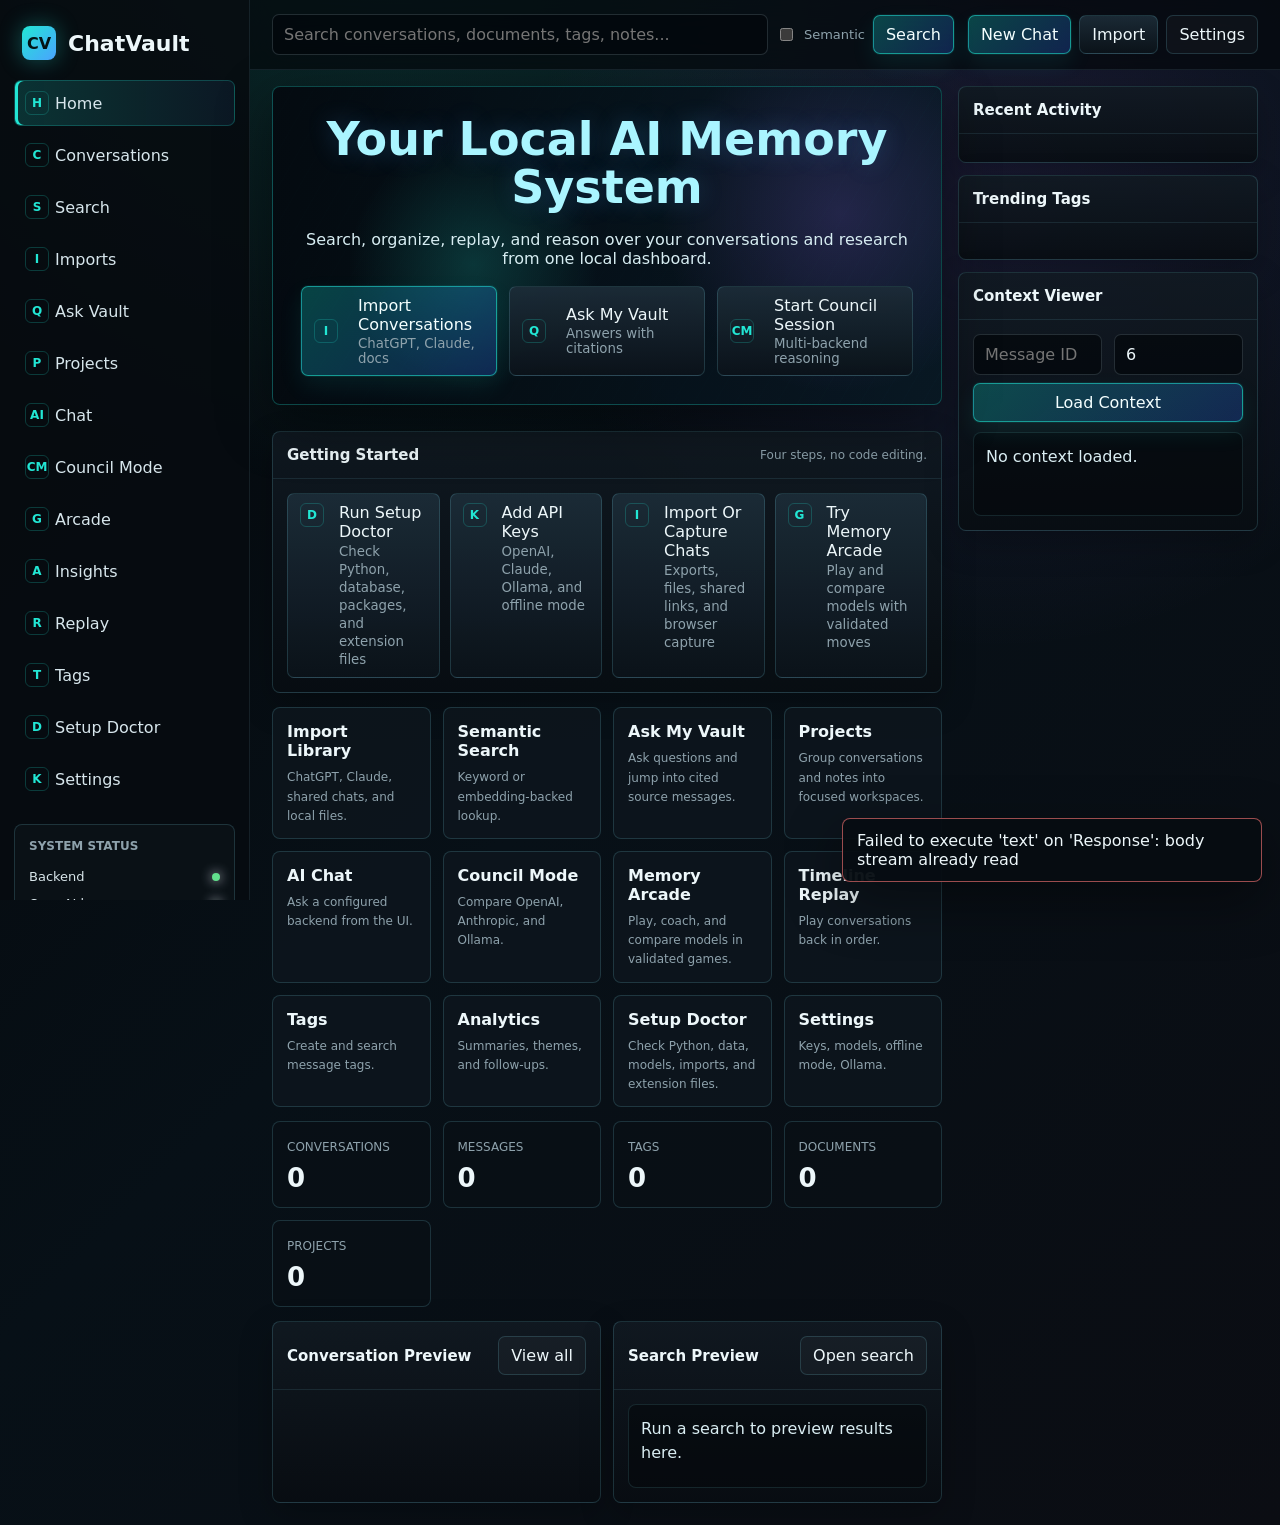
==== commit 601f76f5: "Polish one-button Windows startup" ====
--- a/templates/index.html
+++ b/templates/index.html
@@ -100,6 +100,18 @@
               </div>
             </div>
 
+            <article class="panel getting-started">
+              <div class="panel-header"><h2>Getting Started</h2><span class="muted mini">Four steps, no code editing.</span></div>
+              <div class="panel-body">
+                <div class="start-steps">
+                  <button data-view-target="doctor"><span class="nav-icon">D</span><span>Run Setup Doctor<small>Check Python, database, packages, and extension files</small></span></button>
+                  <button data-view-target="settings"><span class="nav-icon">K</span><span>Add API Keys<small>OpenAI, Claude, Ollama, and offline mode</small></span></button>
+                  <button data-view-target="imports"><span class="nav-icon">I</span><span>Import Or Capture Chats<small>Exports, files, shared links, and browser capture</small></span></button>
+                  <button data-view-target="arcade"><span class="nav-icon">G</span><span>Try Memory Arcade<small>Play and compare models with validated moves</small></span></button>
+                </div>
+              </div>
+            </article>
+
             <div class="feature-grid">
               <div class="feature-card" data-view-target="imports"><strong>Import Library</strong><span>ChatGPT, Claude, shared chats, and local files.</span></div>
               <div class="feature-card" data-view-target="search"><strong>Semantic Search</strong><span>Keyword or embedding-backed lookup.</span></div>
@@ -452,6 +464,11 @@
             <article class="panel">
               <div class="panel-header"><h2>Settings</h2><span id="settingsPath" class="muted mini"></span></div>
               <div class="panel-body">
+                <div class="runtime-grid">
+                  <div class="item"><div class="item-title">Dashboard URL</div><div id="settingsLocalUrl" class="item-text muted">Loading...</div></div>
+                  <div class="item"><div class="item-title">Capture Endpoint</div><div id="settingsCaptureEndpoint" class="item-text muted">Loading...</div></div>
+                  <div class="item"><div class="item-title">Database</div><div id="settingsDbPath" class="item-text muted">Loading...</div></div>
+                </div>
                 <div class="form-grid three">
                   <div class="field"><label>Default backend</label><select id="settingsBackend"><option value="openai">OpenAI</option><option value="anthropic">Anthropic</option><option value="ollama">Ollama</option></select></div>
                   <label class="check-row"><input id="settingsOffline" type="checkbox" /> Offline mode</label>
--- a/static/dashboard.css
+++ b/static/dashboard.css
@@ -305,6 +305,30 @@
     }
     .panel-header h2, .panel-header h3 { margin: 0; font-size: 15px; }
     .panel-body { padding: 14px; }
+    .getting-started { margin-top: 12px; }
+    .start-steps, .runtime-grid {
+      display: grid;
+      grid-template-columns: repeat(4, minmax(0, 1fr));
+      gap: 10px;
+    }
+    .start-steps button {
+      display: grid;
+      grid-template-columns: 30px 1fr;
+      gap: 9px;
+      align-items: start;
+      text-align: left;
+      min-height: 74px;
+    }
+    .start-steps small {
+      display: block;
+      margin-top: 2px;
+      color: var(--muted);
+      line-height: 1.35;
+    }
+    .runtime-grid {
+      grid-template-columns: repeat(3, minmax(0, 1fr));
+      margin-bottom: 12px;
+    }
     .feature-grid {
       display: grid;
       grid-template-columns: repeat(4, minmax(0, 1fr));
@@ -557,7 +581,8 @@
     @media (max-width: 1180px) {
       .content { grid-template-columns: 1fr; }
       .right-rail { grid-template-columns: repeat(2, minmax(0, 1fr)); }
-      .feature-grid { grid-template-columns: repeat(2, minmax(0, 1fr)); }
+      .feature-grid, .start-steps { grid-template-columns: repeat(2, minmax(0, 1fr)); }
+      .runtime-grid { grid-template-columns: 1fr; }
     }
     @media (max-width: 820px) {
       .app-shell { grid-template-columns: 1fr; }
@@ -605,6 +630,7 @@
       .setup-actions { justify-content: stretch; }
       .setup-actions button { flex: 1 1 100%; }
       .right-rail { grid-template-columns: 1fr; }
+      .start-steps { grid-template-columns: 1fr; }
       #view-arcade > .panel-grid:first-child {
         display: flex;
         flex-direction: column;
